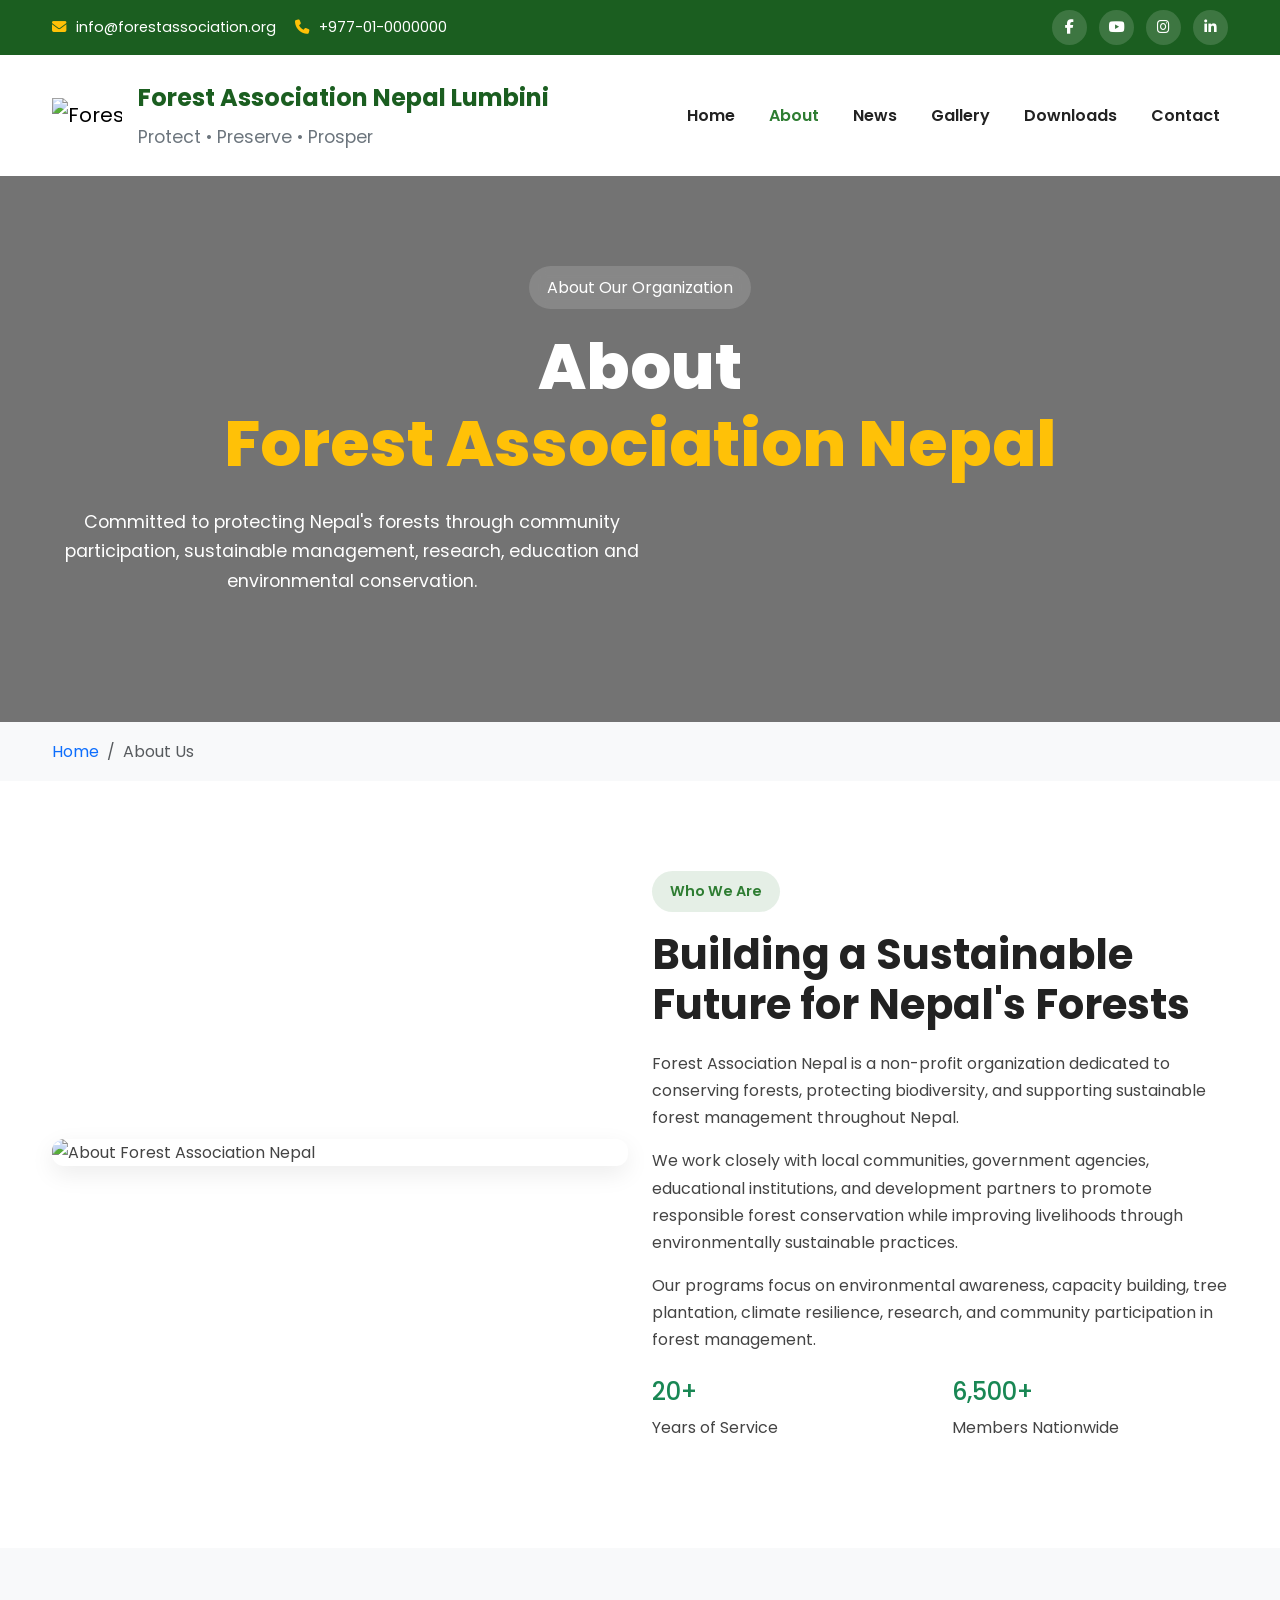
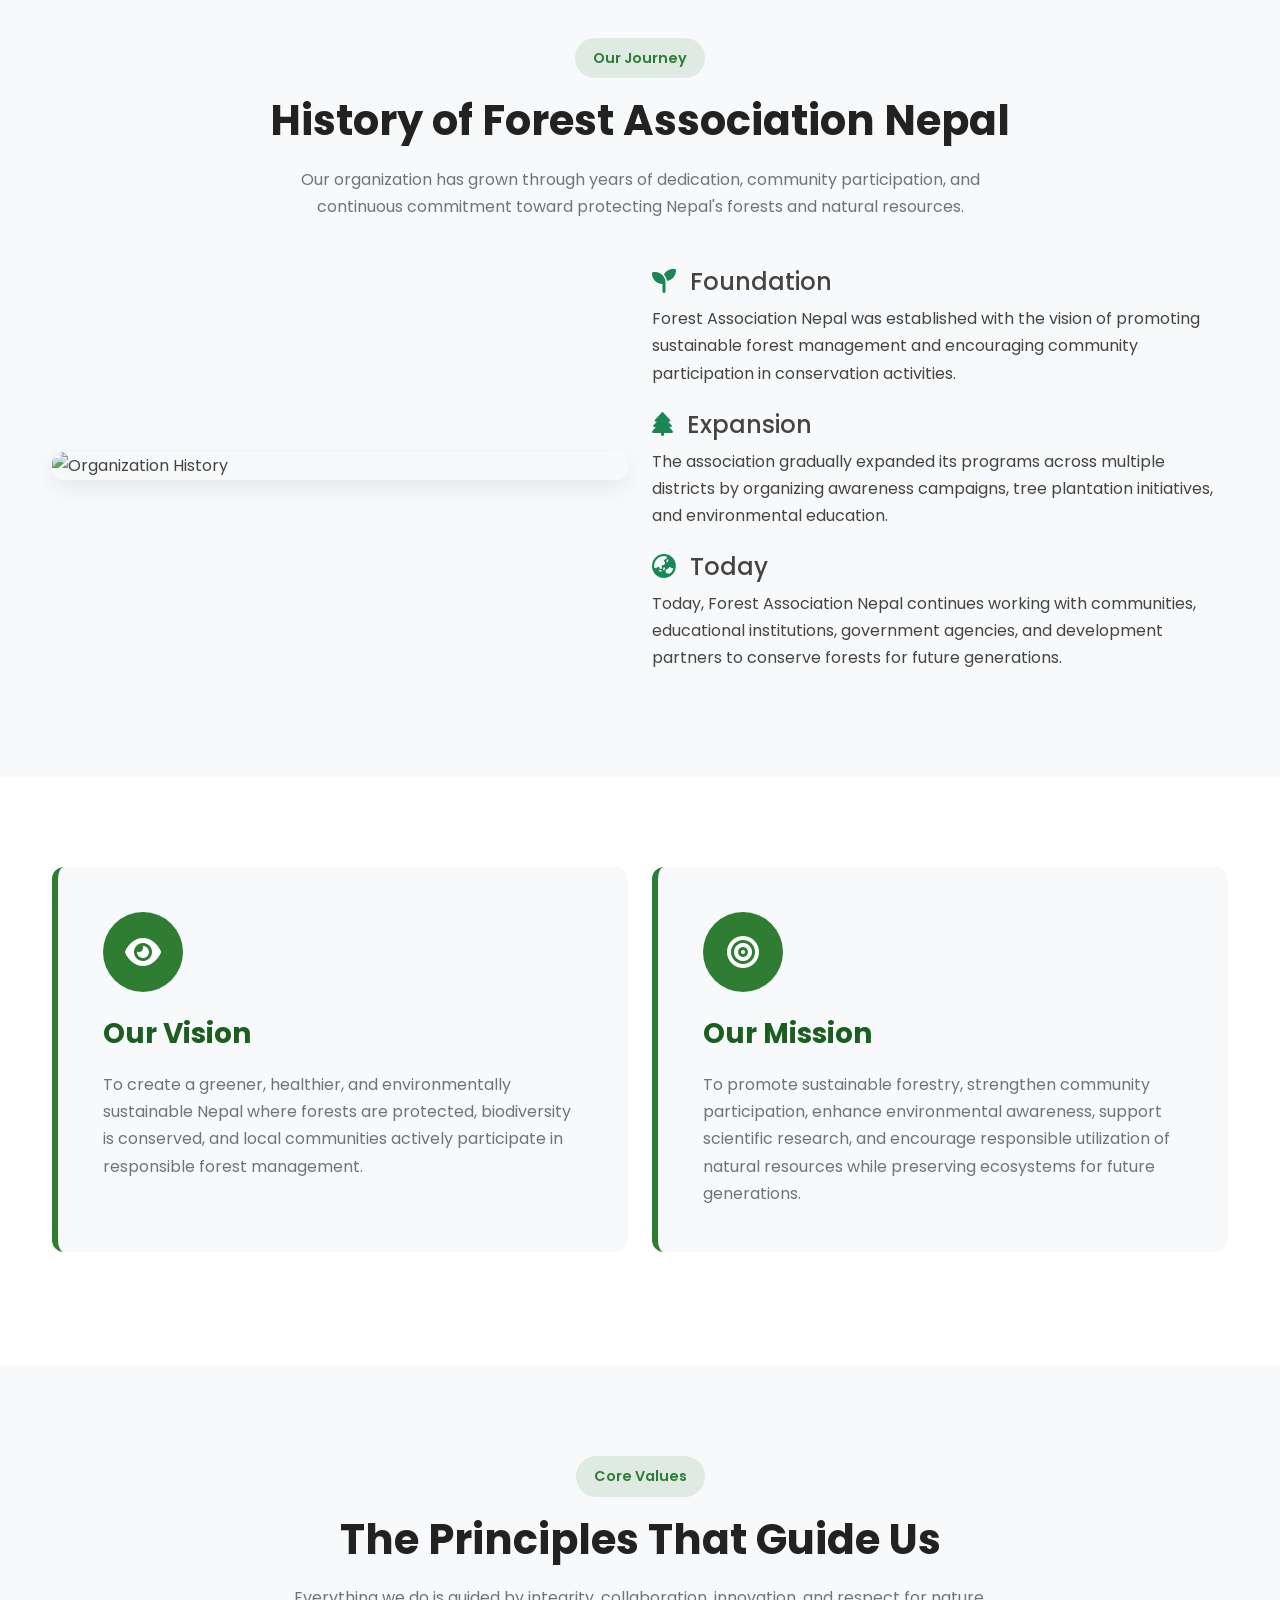
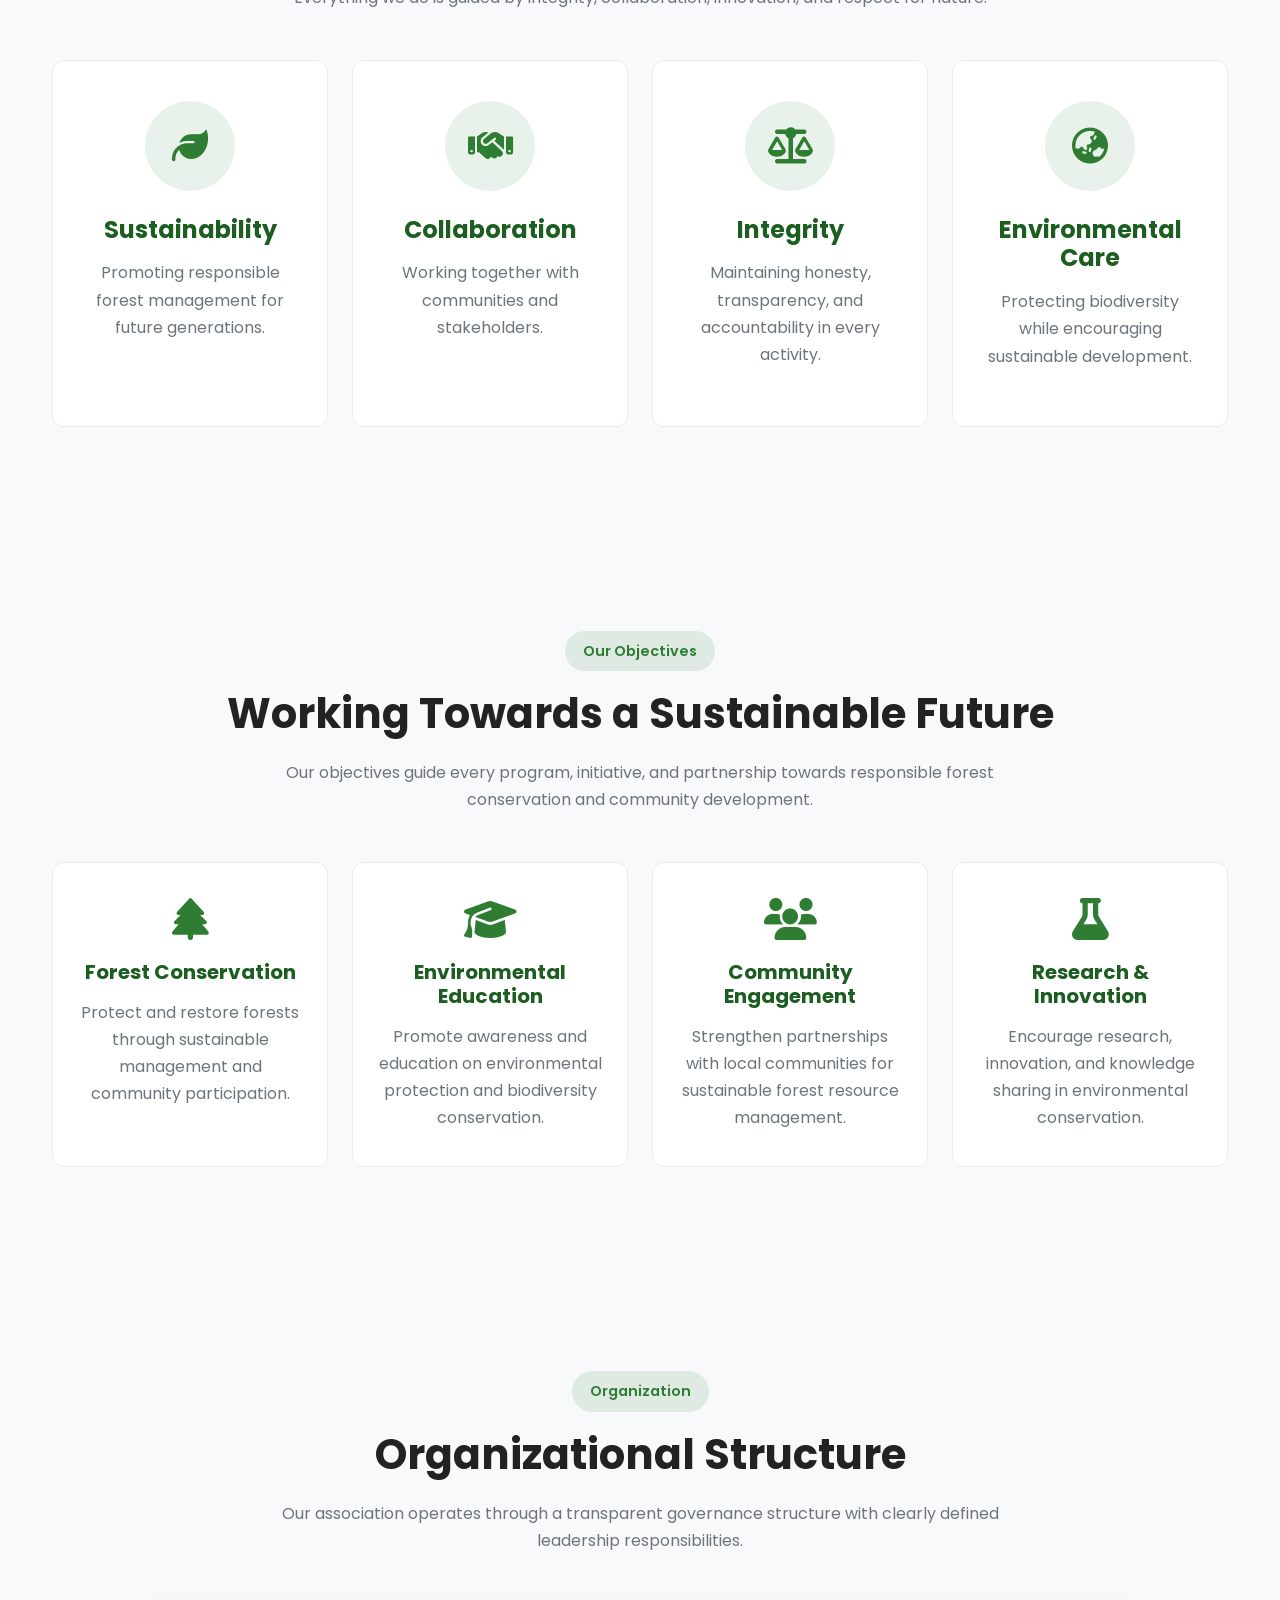
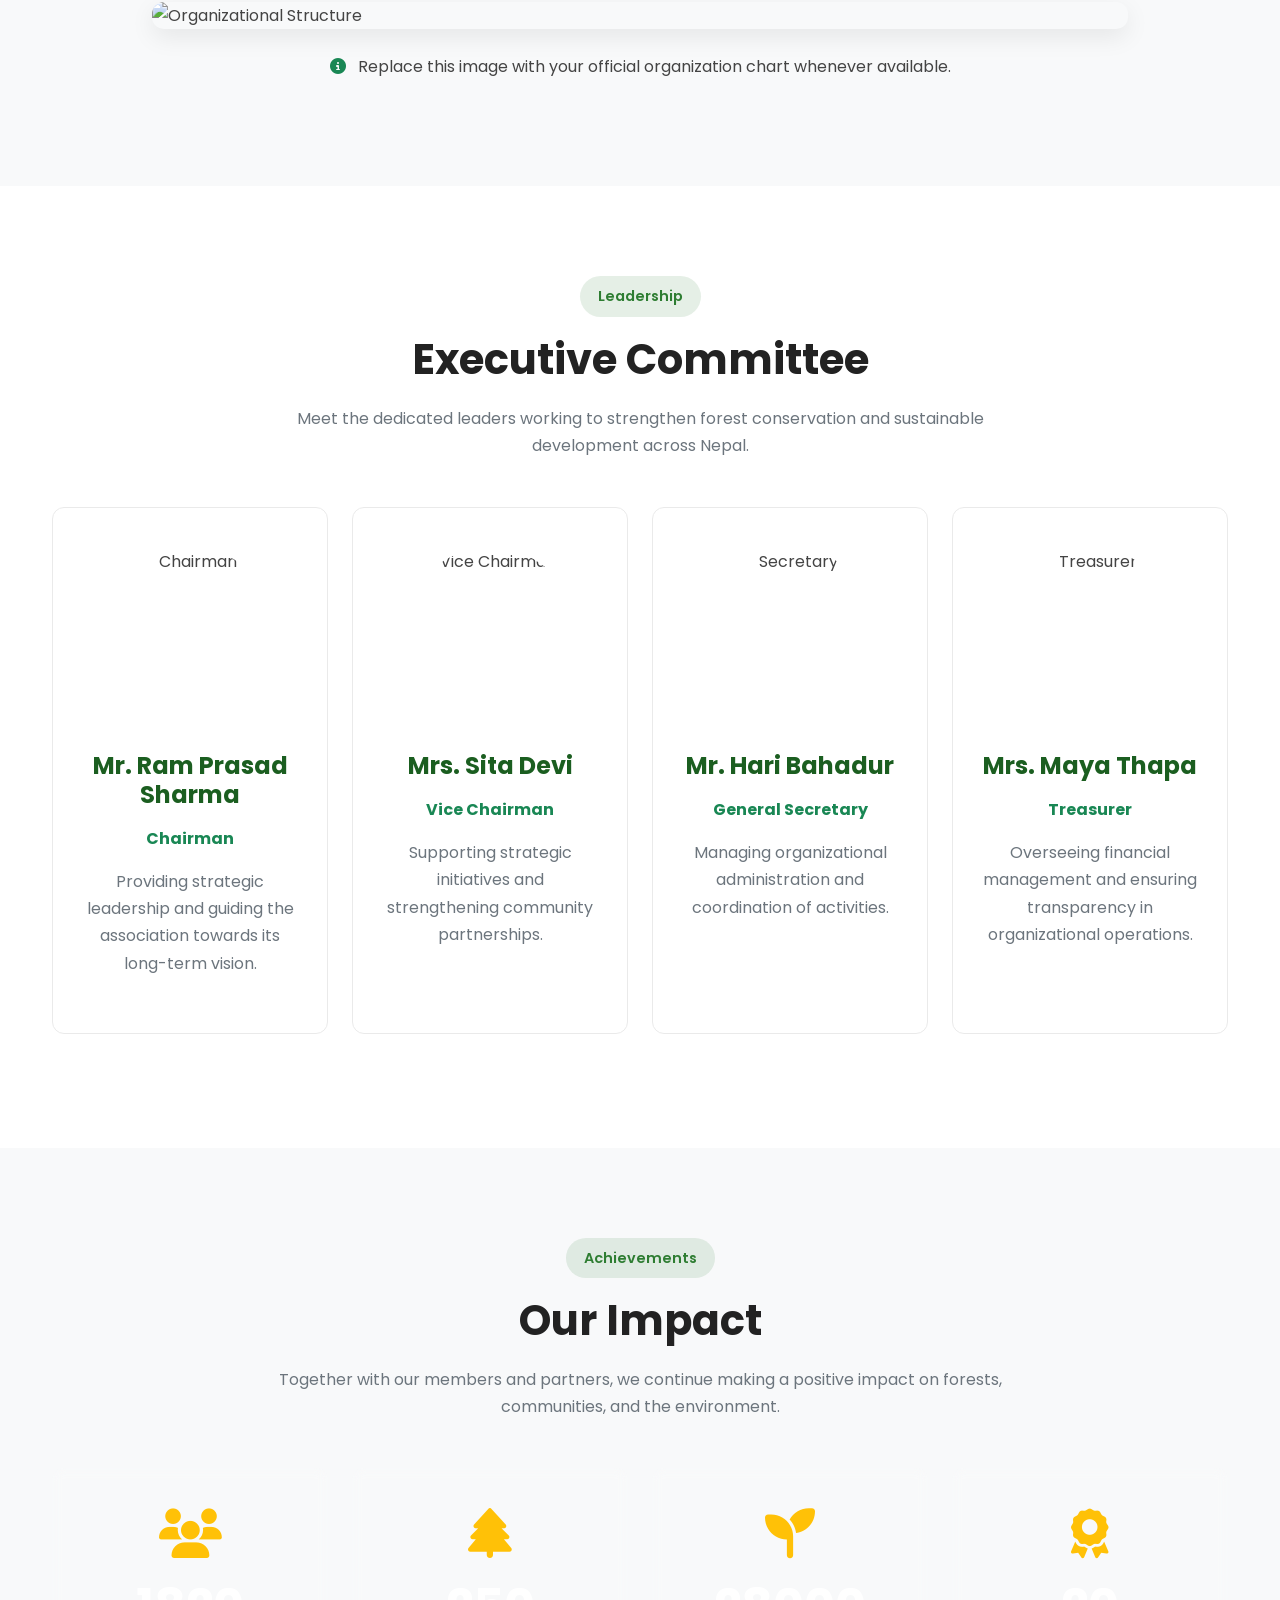
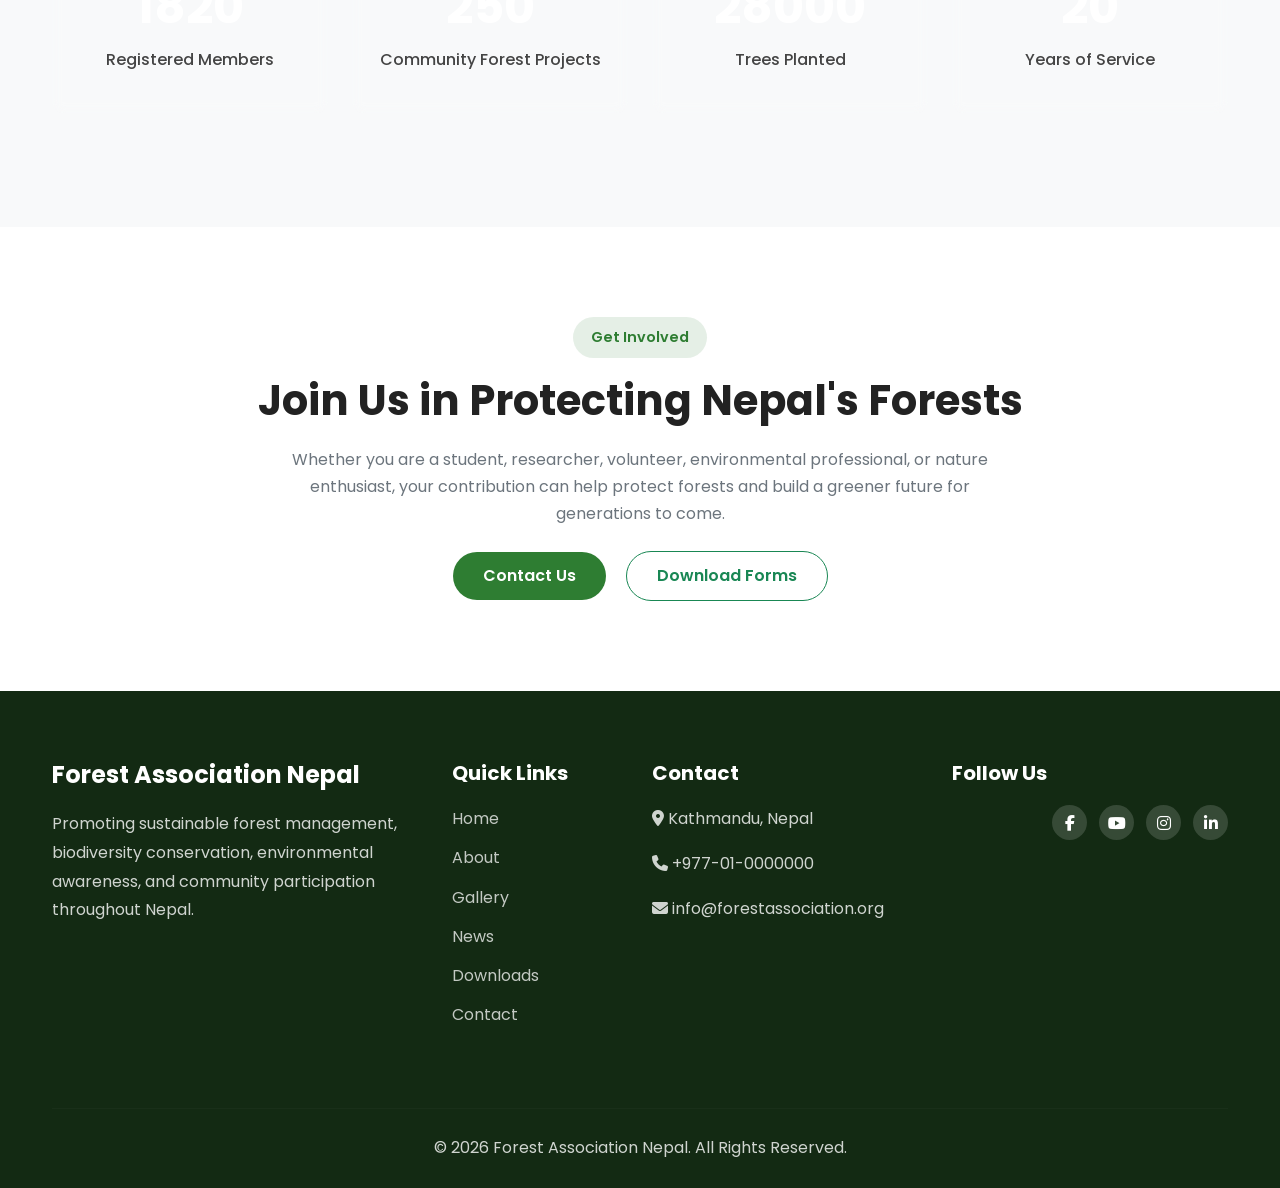
==== about.html @ dbc36b28 "Add files via upload" ====
<!DOCTYPE html>
<html lang="en">

<head>

    <!-- ==========================================================
        BASIC SETTINGS
    =========================================================== -->

    <meta charset="UTF-8">

    <meta name="viewport"
          content="width=device-width, initial-scale=1.0">

    <meta name="description"
          content="Learn more about Forest Association Nepal Lumbini, our history, mission, vision and dedicated team working for sustainable forest conservation.">

    <meta name="keywords"
          content="Forest Association Nepal, Forest Conservation, Community Forestry, Environment Nepal">

    <meta name="author"
          content="Forest Association Nepal Lumbini">

    <title>About Us | Forest Association Nepal Lumbini</title>

    <!-- ==========================================================
        FAVICON
    =========================================================== -->

    <link rel="icon"
          href="Image/logo/favicon.png">

    <!-- ==========================================================
        BOOTSTRAP
    =========================================================== -->

    <link href="https://cdn.jsdelivr.net/npm/bootstrap@5.3.7/dist/css/bootstrap.min.css"
          rel="stylesheet">

    <!-- ==========================================================
        FONT AWESOME
    =========================================================== -->

    <link rel="stylesheet"
          href="https://cdnjs.cloudflare.com/ajax/libs/font-awesome/6.7.2/css/all.min.css">

    <!-- ==========================================================
        CUSTOM CSS
    =========================================================== -->

    <link rel="stylesheet"
          href="css/style.css">

    <link rel="stylesheet"
          href="css/responsive.css">

</head>

<body>

<!-- ==========================================================
                    TOP HEADER
=========================================================== -->

<div class="top-bar">

    <div class="container">

        <div class="row align-items-center">

            <div class="col-lg-8 top-left">

                <span>

                    <i class="fas fa-envelope"></i>

                    info@forestassociation.org

                </span>

                <span>

                    <i class="fas fa-phone"></i>

                    +977-01-0000000

                </span>

            </div>

            <div class="col-lg-4">

                <div class="social-icons">

                    <a href="#"><i class="fab fa-facebook-f"></i></a>

                    <a href="#"><i class="fab fa-youtube"></i></a>

                    <a href="#"><i class="fab fa-instagram"></i></a>

                    <a href="#"><i class="fab fa-linkedin-in"></i></a>

                </div>

            </div>

        </div>

    </div>

</div>

<!-- ==========================================================
                    NAVIGATION
=========================================================== -->

<nav class="navbar navbar-expand-lg sticky-top bg-white">

<div class="container">

<a class="navbar-brand"
href="index.html">

<img src="image/logo/logo.jpg"
class="logo"
alt="Forest Association Nepal Lumbini">

<div class="ms-3">

<div class="website-title">

Forest Association Nepal Lumbini

</div>

<small>

Protect • Preserve • Prosper

</small>

</div>

</a>

<button class="navbar-toggler"
type="button"
data-bs-toggle="collapse"
data-bs-target="#mainMenu">

<span class="navbar-toggler-icon"></span>

</button>

<div class="collapse navbar-collapse"
id="mainMenu">

<ul class="navbar-nav ms-auto">

<li class="nav-item">

<a class="nav-link"
href="index.html">

Home

</a>

</li>

<li class="nav-item">

<a class="nav-link active"
href="about.html">

About

</a>

</li>

<li class="nav-item">

<a class="nav-link"
href="news.html">

News

</a>

</li>

<li class="nav-item">

<a class="nav-link"
href="gallery.html">

Gallery

</a>

</li>

<li class="nav-item">

<a class="nav-link"
href="downloads.html">

Downloads

</a>

</li>

<li class="nav-item">

<a class="nav-link"
href="contact.html">

Contact

</a>

</li>

</ul>

</div>

</div>

</nav>

<!-- ==========================================================
                    PAGE BANNER
=========================================================== -->

<section class="hero"
style="min-height:45vh;">

<div class="container">

<div class="row">

<div class="col-lg-12 text-center">

<span class="hero-tag">

About Our Organization

</span>

<h1>

About

<span>

Forest Association Nepal

</span>

</h1>

<p>

Committed to protecting Nepal's forests through
community participation, sustainable management,
research, education and environmental conservation.

</p>

</div>

</div>

</div>

</section>

<!-- ==========================================================
                    BREADCRUMB
=========================================================== -->

<section class="py-3 bg-light">

<div class="container">

<nav>

<ol class="breadcrumb mb-0">

<li class="breadcrumb-item">

<a href="index.html">

Home

</a>

</li>

<li class="breadcrumb-item active">

About Us

</li>

</ol>

</nav>

</div>

</section>

<!-- ==========================================================
                    ABOUT ORGANIZATION
=========================================================== -->

<section class="about-organization py-5">

<div class="container">

<div class="row align-items-center">

<div class="col-lg-6 mb-4">

<img src="images/about/about-main.jpg"
class="img-fluid rounded shadow"
alt="About Forest Association Nepal">

</div>

<div class="col-lg-6">

<span class="section-tag">

Who We Are

</span>

<h2 class="section-title">

Building a Sustainable Future for Nepal's Forests

</h2>

<p>

Forest Association Nepal is a non-profit organization
dedicated to conserving forests, protecting biodiversity,
and supporting sustainable forest management throughout Nepal.

</p>

<p>

We work closely with local communities, government agencies,
educational institutions, and development partners to promote
responsible forest conservation while improving livelihoods
through environmentally sustainable practices.

</p>

<p>

Our programs focus on environmental awareness, capacity
building, tree plantation, climate resilience, research,
and community participation in forest management.

</p>

<div class="row mt-4">

<div class="col-6">

<h4 class="text-success">

20+

</h4>

<p>

Years of Service

</p>

</div>

<div class="col-6">

<h4 class="text-success">

6,500+

</h4>

<p>

Members Nationwide

</p>

</div>

</div>

</div>

</div>

</div>

</section>

<!-- ==========================================================
CONTINUE IN PART 2

NEXT

✓ Organization History

✓ Vision

✓ Mission

✓ Core Values

=========================================================== -->
<!-- ==========================================================
                    ORGANIZATION HISTORY
=========================================================== -->

<section class="history-section py-5 bg-light">

<div class="container">

<div class="text-center mb-5">

<span class="section-tag">

Our Journey

</span>

<h2 class="section-title">

History of Forest Association Nepal

</h2>

<p class="section-description">

Our organization has grown through years of dedication,
community participation, and continuous commitment toward
protecting Nepal's forests and natural resources.

</p>

</div>

<div class="row align-items-center">

<div class="col-lg-6 mb-4">

<img src="images/about/history.jpg"
class="img-fluid rounded shadow"
alt="Organization History">

</div>

<div class="col-lg-6">

<div class="timeline-item mb-4">

<h4>

<i class="fas fa-seedling text-success me-2"></i>

Foundation

</h4>

<p>

Forest Association Nepal was established with the vision
of promoting sustainable forest management and encouraging
community participation in conservation activities.

</p>

</div>

<div class="timeline-item mb-4">

<h4>

<i class="fas fa-tree text-success me-2"></i>

Expansion

</h4>

<p>

The association gradually expanded its programs across
multiple districts by organizing awareness campaigns,
tree plantation initiatives, and environmental education.

</p>

</div>

<div class="timeline-item">

<h4>

<i class="fas fa-globe-asia text-success me-2"></i>

Today

</h4>

<p>

Today, Forest Association Nepal continues working with
communities, educational institutions, government agencies,
and development partners to conserve forests for future
generations.

</p>

</div>

</div>

</div>

</div>

</section>

<!-- ==========================================================
                    VISION & MISSION
=========================================================== -->

<section class="vision-mission py-5">

<div class="container">

<div class="row">

<div class="col-lg-6 mb-4">

<div class="vision-box h-100">

<div class="icon">

<i class="fas fa-eye"></i>

</div>

<h3>

Our Vision

</h3>

<p>

To create a greener, healthier, and environmentally
sustainable Nepal where forests are protected,
biodiversity is conserved, and local communities
actively participate in responsible forest management.

</p>

</div>

</div>

<div class="col-lg-6 mb-4">

<div class="vision-box h-100">

<div class="icon">

<i class="fas fa-bullseye"></i>

</div>

<h3>

Our Mission

</h3>

<p>

To promote sustainable forestry, strengthen community
participation, enhance environmental awareness, support
scientific research, and encourage responsible utilization
of natural resources while preserving ecosystems for future
generations.

</p>

</div>

</div>

</div>

</div>

</section>

<!-- ==========================================================
                    CORE VALUES
=========================================================== -->

<section class="about-preview py-5">

<div class="container">

<div class="text-center mb-5">

<span class="section-tag">

Core Values

</span>

<h2 class="section-title">

The Principles That Guide Us

</h2>

<p class="section-description">

Everything we do is guided by integrity, collaboration,
innovation, and respect for nature.

</p>

</div>

<div class="row">

<div class="col-lg-3 col-md-6 mb-4">

<div class="about-card">

<div class="card-icon">

<i class="fas fa-leaf"></i>

</div>

<h4>

Sustainability

</h4>

<p>

Promoting responsible forest management for future
generations.

</p>

</div>

</div>

<div class="col-lg-3 col-md-6 mb-4">

<div class="about-card">

<div class="card-icon">

<i class="fas fa-handshake"></i>

</div>

<h4>

Collaboration

</h4>

<p>

Working together with communities and stakeholders.

</p>

</div>

</div>

<div class="col-lg-3 col-md-6 mb-4">

<div class="about-card">

<div class="card-icon">

<i class="fas fa-scale-balanced"></i>

</div>

<h4>

Integrity

</h4>

<p>

Maintaining honesty, transparency, and accountability
in every activity.

</p>

</div>

</div>

<div class="col-lg-3 col-md-6 mb-4">

<div class="about-card">

<div class="card-icon">

<i class="fas fa-earth-asia"></i>

</div>

<h4>

Environmental Care

</h4>

<p>

Protecting biodiversity while encouraging sustainable
development.

</p>

</div>

</div>

</div>

</div>

</section>

<!-- ==========================================================
CONTINUE IN PART 3

NEXT

✓ Objectives

✓ Organizational Structure

✓ Executive Committee

✓ Leadership Team

=========================================================== -->
<!-- ==========================================================
                    ORGANIZATIONAL OBJECTIVES
=========================================================== -->

<section class="objectives py-5">

<div class="container">

<div class="text-center mb-5">

<span class="section-tag">

Our Objectives

</span>

<h2 class="section-title">

Working Towards a Sustainable Future

</h2>

<p class="section-description">

Our objectives guide every program, initiative, and partnership
towards responsible forest conservation and community development.

</p>

</div>

<div class="row">

<div class="col-lg-3 col-md-6 mb-4">

<div class="objective-card">

<i class="fas fa-tree"></i>

<h5>

Forest Conservation

</h5>

<p>

Protect and restore forests through sustainable management
and community participation.

</p>

</div>

</div>

<div class="col-lg-3 col-md-6 mb-4">

<div class="objective-card">

<i class="fas fa-graduation-cap"></i>

<h5>

Environmental Education

</h5>

<p>

Promote awareness and education on environmental protection
and biodiversity conservation.

</p>

</div>

</div>

<div class="col-lg-3 col-md-6 mb-4">

<div class="objective-card">

<i class="fas fa-users"></i>

<h5>

Community Engagement

</h5>

<p>

Strengthen partnerships with local communities for sustainable
forest resource management.

</p>

</div>

</div>

<div class="col-lg-3 col-md-6 mb-4">

<div class="objective-card">

<i class="fas fa-flask"></i>

<h5>

Research & Innovation

</h5>

<p>

Encourage research, innovation, and knowledge sharing in
environmental conservation.

</p>

</div>

</div>

</div>

</div>

</section>

<!-- ==========================================================
                    ORGANIZATIONAL STRUCTURE
=========================================================== -->

<section class="py-5 bg-light">

<div class="container">

<div class="text-center mb-5">

<span class="section-tag">

Organization

</span>

<h2 class="section-title">

Organizational Structure

</h2>

<p class="section-description">

Our association operates through a transparent governance
structure with clearly defined leadership responsibilities.

</p>

</div>

<div class="row justify-content-center">

<div class="col-lg-10">

<img src="images/about/organization.jpg"
class="img-fluid rounded shadow"
alt="Organizational Structure">

</div>

</div>

<div class="text-center mt-4">

<p>

<i class="fas fa-circle-info text-success me-2"></i>

Replace this image with your official organization chart
whenever available.

</p>

</div>

</div>

</section>

<!-- ==========================================================
                    EXECUTIVE COMMITTEE
=========================================================== -->

<section class="py-5">

<div class="container">

<div class="text-center mb-5">

<span class="section-tag">

Leadership

</span>

<h2 class="section-title">

Executive Committee

</h2>

<p class="section-description">

Meet the dedicated leaders working to strengthen forest
conservation and sustainable development across Nepal.

</p>

</div>

<div class="row">

<!-- Chairman -->

<div class="col-lg-3 col-md-6 mb-4">

<div class="about-card">

<img src="images/team/chairman.jpg"
class="img-fluid rounded-circle mx-auto mb-4"
style="width:180px;height:180px;object-fit:cover;"
alt="Chairman">

<h4>

Mr. Ram Prasad Sharma

</h4>

<p class="text-success fw-bold">

Chairman

</p>

<p>

Providing strategic leadership and guiding the association
towards its long-term vision.

</p>

</div>

</div>

<!-- Vice Chairman -->

<div class="col-lg-3 col-md-6 mb-4">

<div class="about-card">

<img src="images/team/vice-chairman.jpg"
class="img-fluid rounded-circle mx-auto mb-4"
style="width:180px;height:180px;object-fit:cover;"
alt="Vice Chairman">

<h4>

Mrs. Sita Devi

</h4>

<p class="text-success fw-bold">

Vice Chairman

</p>

<p>

Supporting strategic initiatives and strengthening
community partnerships.

</p>

</div>

</div>

<!-- Secretary -->

<div class="col-lg-3 col-md-6 mb-4">

<div class="about-card">

<img src="images/team/secretary.jpg"
class="img-fluid rounded-circle mx-auto mb-4"
style="width:180px;height:180px;object-fit:cover;"
alt="Secretary">

<h4>

Mr. Hari Bahadur

</h4>

<p class="text-success fw-bold">

General Secretary

</p>

<p>

Managing organizational administration and coordination
of activities.

</p>

</div>

</div>

<!-- Treasurer -->

<div class="col-lg-3 col-md-6 mb-4">

<div class="about-card">

<img src="images/team/treasurer.jpg"
class="img-fluid rounded-circle mx-auto mb-4"
style="width:180px;height:180px;object-fit:cover;"
alt="Treasurer">

<h4>

Mrs. Maya Thapa

</h4>

<p class="text-success fw-bold">

Treasurer

</p>

<p>

Overseeing financial management and ensuring transparency
in organizational operations.

</p>

</div>

</div>

</div>

</div>

</section>

<!-- ==========================================================
CONTINUE IN PART 4

NEXT

✓ Achievements

✓ Membership Statistics

✓ Call To Action

✓ Footer

✓ JavaScript Includes

✓ Close BODY & HTML

=========================================================== -->
<!-- ==========================================================
                    OUR ACHIEVEMENTS
=========================================================== -->

<section class="py-5 bg-light">

    <div class="container">

        <div class="text-center mb-5">

            <span class="section-tag">

                Achievements

            </span>

            <h2 class="section-title">

                Our Impact

            </h2>

            <p class="section-description">

                Together with our members and partners, we continue
                making a positive impact on forests, communities,
                and the environment.

            </p>

        </div>

        <div class="row text-center">

            <div class="col-lg-3 col-md-6 mb-4">

                <div class="counter-box">

                    <i class="fas fa-users"></i>

                    <h2 class="counter">6500</h2>

                    <p>Registered Members</p>

                </div>

            </div>

            <div class="col-lg-3 col-md-6 mb-4">

                <div class="counter-box">

                    <i class="fas fa-tree"></i>

                    <h2 class="counter">250</h2>

                    <p>Community Forest Projects</p>

                </div>

            </div>

            <div class="col-lg-3 col-md-6 mb-4">

                <div class="counter-box">

                    <i class="fas fa-seedling"></i>

                    <h2 class="counter">100000</h2>

                    <p>Trees Planted</p>

                </div>

            </div>

            <div class="col-lg-3 col-md-6 mb-4">

                <div class="counter-box">

                    <i class="fas fa-award"></i>

                    <h2 class="counter">20</h2>

                    <p>Years of Service</p>

                </div>

            </div>

        </div>

    </div>

</section>


<!-- ==========================================================
                    CALL TO ACTION
=========================================================== -->

<section class="py-5 text-center">

    <div class="container">

        <span class="section-tag">

            Get Involved

        </span>

        <h2 class="section-title">

            Join Us in Protecting Nepal's Forests

        </h2>

        <p class="section-description mx-auto" style="max-width:750px;">

            Whether you are a student, researcher, volunteer,
            environmental professional, or nature enthusiast,
            your contribution can help protect forests and build
            a greener future for generations to come.

        </p>

        <div class="mt-4">

            <a href="contact.html" class="btn btn-success me-3">

                Contact Us

            </a>

            <a href="downloads.html" class="btn btn-outline-success">

                Download Forms

            </a>

        </div>

    </div>

</section>


<!-- ==========================================================
                    FOOTER
=========================================================== -->

<footer class="footer">

    <div class="container">

        <div class="row">

            <div class="col-lg-4 mb-4">

                <h4>

                    Forest Association Nepal

                </h4>

                <p>

                    Promoting sustainable forest management,
                    biodiversity conservation, environmental
                    awareness, and community participation
                    throughout Nepal.

                </p>

            </div>

            <div class="col-lg-2 mb-4">

                <h5>

                    Quick Links

                </h5>

                <ul class="list-unstyled">

                    <li><a href="index.html">Home</a></li>

                    <li><a href="about.html">About</a></li>

                    <li><a href="gallery.html">Gallery</a></li>

                    <li><a href="news.html">News</a></li>

                    <li><a href="downloads.html">Downloads</a></li>

                    <li><a href="contact.html">Contact</a></li>

                </ul>

            </div>

            <div class="col-lg-3 mb-4">

                <h5>

                    Contact

                </h5>

                <p>

                    <i class="fas fa-location-dot"></i>
                    Kathmandu, Nepal

                </p>

                <p>

                    <i class="fas fa-phone"></i>
                    +977-01-0000000

                </p>

                <p>

                    <i class="fas fa-envelope"></i>
                    info@forestassociation.org

                </p>

            </div>

            <div class="col-lg-3 mb-4">

                <h5>

                    Follow Us

                </h5>

                <div class="social-icons">

                    <a href="#"><i class="fab fa-facebook-f"></i></a>

                    <a href="#"><i class="fab fa-youtube"></i></a>

                    <a href="#"><i class="fab fa-instagram"></i></a>

                    <a href="#"><i class="fab fa-linkedin-in"></i></a>

                </div>

            </div>

        </div>

        <hr>

        <div class="text-center">

            <p class="mb-0">

                © <span id="currentYear"></span>
                Forest Association Nepal.
                All Rights Reserved.

            </p>

        </div>

    </div>

</footer>


<!-- ==========================================================
                    BACK TO TOP BUTTON
=========================================================== -->

<button id="topBtn"
        onclick="topFunction()">

    <i class="fas fa-arrow-up"></i>

</button>


<!-- ==========================================================
                    JAVASCRIPT
=========================================================== -->

<script src="https://cdn.jsdelivr.net/npm/bootstrap@5.3.7/dist/js/bootstrap.bundle.min.js"></script>

<script src="js/script.js"></script>

</body>

</html>
---- css/style.css ----
/* ==========================================================
   Forest Association Nepal
   Professional Website Template
   Version : 1.0
   Author  : Keshav Thakur (Practice Project)
   Description : Main Stylesheet
========================================================== */

/* ==========================================================
   GOOGLE FONT
========================================================== */

@import url('https://fonts.googleapis.com/css2?family=Poppins:wght@300;400;500;600;700;800&display=swap');


/* ==========================================================
   CSS VARIABLES
========================================================== */

:root{

    --primary:#2E7D32;
    --primary-dark:#1B5E20;
    --primary-light:#81C784;

    --secondary:#4CAF50;

    --accent:#FFC107;

    --white:#ffffff;

    --light:#F8F9FA;

    --gray:#6c757d;

    --dark:#222222;

    --text:#444444;

    --border:#EAEAEA;

    --transition:0.35s ease;

    --shadow:0 8px 25px rgba(0,0,0,.08);

    --shadow-hover:0 15px 40px rgba(0,0,0,.15);

    --radius:12px;

}



/* ==========================================================
   RESET
========================================================== */

*{
    margin:0;
    padding:0;
    box-sizing:border-box;
}

html{

    scroll-behavior:smooth;

}

body{

    font-family:'Poppins',sans-serif;

    color:var(--text);

    background:var(--white);

    overflow-x:hidden;

    line-height:1.7;

}


/* ==========================================================
   GLOBAL STYLES
========================================================== */

section{

    padding:90px 0;

}

img{

    max-width:100%;

    display:block;

}

a{

    text-decoration:none;

    transition:var(--transition);

}

ul{

    list-style:none;

}

.container{

    max-width:1200px;

}

.section-tag{

    display:inline-block;

    background:rgba(46,125,50,.12);

    color:var(--primary);

    padding:8px 18px;

    border-radius:40px;

    font-size:.9rem;

    font-weight:600;

    margin-bottom:18px;

}

.section-title{

    font-size:2.6rem;

    font-weight:700;

    color:var(--dark);

    margin-bottom:20px;

}

.section-description{

    max-width:750px;

    margin:auto;

    color:var(--gray);

}


/* ==========================================================
   BUTTONS
========================================================== */

.btn{

    border-radius:50px;

    padding:12px 30px;

    font-weight:600;

    transition:var(--transition);

}

.btn-success{

    background:var(--primary);

    border:none;

}

.btn-success:hover{

    background:var(--primary-dark);

    transform:translateY(-3px);

    box-shadow:var(--shadow);

}

.btn-outline-light{

    border:2px solid white;

}

.btn-outline-light:hover{

    color:var(--dark);

    background:white;

}

.btn-warning{

    border:none;

    color:white;

    background:var(--accent);

}

.btn-warning:hover{

    transform:translateY(-3px);

}


/* ==========================================================
   TOP HEADER
========================================================== */

.top-bar{

    background:var(--primary-dark);

    color:white;

    font-size:.9rem;

    padding:10px 0;

}

.top-left span{

    margin-right:15px;

}

.top-left i{

    margin-right:6px;

    color:var(--accent);

}

.social-icons{

    display:flex;

    justify-content:flex-end;

    gap:12px;

}

.social-icons a{

    width:35px;

    height:35px;

    border-radius:50%;

    display:flex;

    align-items:center;

    justify-content:center;

    background:rgba(255,255,255,.15);

    color:white;

}

.social-icons a:hover{

    background:var(--accent);

    transform:translateY(-3px);

}


/* ==========================================================
   NAVIGATION
========================================================== */

.navbar{

    padding:18px 0;

    transition:var(--transition);

}

.navbar-brand{

    display:flex;

    align-items:center;

}

.logo{

    width:70px;

    height:auto;

}

.website-title{

    color:var(--primary-dark);

    font-weight:700;

    font-size:1.5rem;

}

.navbar-brand small{

    color:var(--gray);

}

.navbar-nav .nav-link{

    color:var(--dark);

    font-weight:600;

    margin-left:18px;

    position:relative;

}

.navbar-nav .nav-link:hover{

    color:var(--primary);

}

.navbar-nav .nav-link.active{

    color:var(--primary);

}

.navbar-nav .nav-link::after{

    content:"";

    position:absolute;

    width:0;

    height:2px;

    background:var(--primary);

    left:0;

    bottom:-5px;

    transition:var(--transition);

}

.navbar-nav .nav-link:hover::after{

    width:100%;

}


/* ==========================================================
   HERO SECTION
========================================================== */

.hero{

    position:relative;

    background:linear-gradient(
        rgba(0,0,0,.55),
        rgba(0,0,0,.55)
    ),
    url("../images/hero/hero-bg.jpg");

    background-size:cover;

    background-position:center;

    min-height:90vh;

    display:flex;

    align-items:center;

    color:white;

}

.hero-tag{

    display:inline-block;

    padding:8px 18px;

    background:rgba(255,255,255,.15);

    border-radius:30px;

    margin-bottom:20px;

    backdrop-filter:blur(8px);

}

.hero h1{

    font-size:4rem;

    font-weight:800;

    line-height:1.2;

    margin-bottom:25px;

}

.hero h1 span{

    display:block;

    color:var(--accent);

}

.hero p{

    font-size:1.1rem;

    max-width:600px;

    margin-bottom:35px;

}

.hero-buttons{

    display:flex;

    gap:18px;

    flex-wrap:wrap;

}

.hero-image{

    max-width:100%;

    animation:floatImage 5s ease-in-out infinite;

}


/* ==========================================================
   FLOAT ANIMATION
========================================================== */

@keyframes floatImage{

    0%{

        transform:translateY(0px);

    }

    50%{

        transform:translateY(-15px);

    }

    100%{

        transform:translateY(0px);

    }

}

/* ==========================================================
   CONTINUE IN PART 2

   NEXT:
   - Welcome Section
   - About Cards
   - Vision & Mission
   - Objectives
========================================================== */
/* ==========================================================
   WELCOME SECTION
========================================================== */

.welcome-section{

    background:var(--white);

}

.welcome-section img{

    border-radius:var(--radius);

    box-shadow:var(--shadow);

    transition:var(--transition);

}

.welcome-section img:hover{

    transform:scale(1.03);

    box-shadow:var(--shadow-hover);

}

.welcome-section p{

    color:var(--text);

    margin-bottom:20px;

    text-align:justify;

    line-height:1.8;

}



/* ==========================================================
   ABOUT PREVIEW
========================================================== */

.about-preview{

    background:var(--light);

}

.about-card{

    background:var(--white);

    padding:40px 30px;

    border-radius:var(--radius);

    text-align:center;

    transition:var(--transition);

    height:100%;

    border:1px solid var(--border);

}

.about-card:hover{

    transform:translateY(-10px);

    box-shadow:var(--shadow-hover);

}

.card-icon{

    width:90px;

    height:90px;

    margin:auto;

    margin-bottom:25px;

    background:rgba(46,125,50,.10);

    border-radius:50%;

    display:flex;

    align-items:center;

    justify-content:center;

    transition:var(--transition);

}

.about-card:hover .card-icon{

    background:var(--primary);

}

.card-icon i{

    font-size:36px;

    color:var(--primary);

    transition:var(--transition);

}

.about-card:hover .card-icon i{

    color:var(--white);

}

.about-card h4{

    color:var(--primary-dark);

    margin-bottom:15px;

    font-weight:700;

}

.about-card p{

    color:var(--gray);

}



/* ==========================================================
   VISION & MISSION
========================================================== */

.vision-mission{

    background:var(--white);

}

.vision-box{

    background:var(--light);

    padding:45px;

    border-radius:var(--radius);

    transition:var(--transition);

    height:100%;

    border-left:6px solid var(--primary);

}

.vision-box:hover{

    transform:translateY(-8px);

    box-shadow:var(--shadow-hover);

}

.vision-box .icon{

    width:80px;

    height:80px;

    background:var(--primary);

    border-radius:50%;

    display:flex;

    justify-content:center;

    align-items:center;

    margin-bottom:25px;

}

.vision-box .icon i{

    font-size:32px;

    color:var(--white);

}

.vision-box h3{

    margin-bottom:20px;

    color:var(--primary-dark);

    font-weight:700;

}

.vision-box p{

    color:var(--gray);

    margin-bottom:0;

}



/* ==========================================================
   OBJECTIVES
========================================================== */

.objectives{

    background:var(--light);

}

.objective-card{

    background:var(--white);

    text-align:center;

    padding:35px 25px;

    border-radius:var(--radius);

    transition:var(--transition);

    height:100%;

    border:1px solid var(--border);

}

.objective-card:hover{

    transform:translateY(-10px);

    box-shadow:var(--shadow-hover);

}

.objective-card i{

    font-size:42px;

    color:var(--primary);

    margin-bottom:20px;

    transition:var(--transition);

}

.objective-card:hover i{

    transform:scale(1.15);

    color:var(--accent);

}

.objective-card h5{

    color:var(--primary-dark);

    font-weight:700;

    margin-bottom:15px;

}

.objective-card p{

    color:var(--gray);

    margin-bottom:0;

}



/* ==========================================================
   COMMON CARD EFFECT
========================================================== */

.about-card,
.objective-card,
.vision-box{

    overflow:hidden;

    position:relative;

}

.about-card::before,
.objective-card::before{

    content:"";

    position:absolute;

    top:0;

    left:-100%;

    width:100%;

    height:4px;

    background:var(--accent);

    transition:.6s;

}

.about-card:hover::before,
.objective-card:hover::before{

    left:0;

}



/* ==========================================================
   IMAGE UTILITIES
========================================================== */

.rounded{

    border-radius:var(--radius) !important;

}

.shadow{

    box-shadow:var(--shadow) !important;

}



/* ==========================================================
   SECTION SPACING HELPERS
========================================================== */

.py-5{

    padding-top:90px !important;

    padding-bottom:90px !important;

}



/* ==========================================================
   CONTINUE IN PART 3

   NEXT:
   ✔ Chairman Section
   ✔ Statistics Counter
   ✔ News Cards
   ✔ CTA Section
========================================================== */
/* ==========================================================
   CHAIRMAN SECTION
========================================================== */

.chairman-section{

    background:var(--white);

}

.chairman-image{

    width:100%;

    max-width:320px;

    margin:auto;

    border-radius:20px;

    border:6px solid var(--white);

    box-shadow:var(--shadow);

    transition:var(--transition);

}

.chairman-image:hover{

    transform:scale(1.03);

    box-shadow:var(--shadow-hover);

}

.chairman-section h2{

    color:var(--primary-dark);

}

.chairman-section h5{

    color:var(--primary);

    font-weight:700;

}

.chairman-section small{

    color:var(--gray);

}

.chairman-section p{

    text-align:justify;

    margin-bottom:18px;

}



/* ==========================================================
   STATISTICS SECTION
========================================================== */

.statistics-section{

    background:linear-gradient(
        135deg,
        var(--primary-dark),
        var(--primary)
    );

    color:var(--white);

}

.statistics-section .section-title{

    color:var(--white);

}

.statistics-section p{

    color:rgba(255,255,255,.85);

}

.counter-box{

    background:rgba(255,255,255,.08);

    backdrop-filter:blur(6px);

    padding:40px 20px;

    border-radius:var(--radius);

    transition:var(--transition);

    height:100%;

}

.counter-box:hover{

    transform:translateY(-10px);

    background:rgba(255,255,255,.15);

}

.counter-box i{

    font-size:50px;

    color:var(--accent);

    margin-bottom:20px;

}

.counter{

    font-size:3rem;

    font-weight:700;

    margin-bottom:10px;

    color:var(--white);

}

.counter-box p{

    margin:0;

    font-weight:500;

}



/* ==========================================================
   NEWS SECTION
========================================================== */

.news-section{

    background:var(--light);

}

.news-card{

    background:var(--white);

    border-radius:var(--radius);

    overflow:hidden;

    box-shadow:var(--shadow);

    transition:var(--transition);

    height:100%;

}

.news-card:hover{

    transform:translateY(-10px);

    box-shadow:var(--shadow-hover);

}

.news-card img{

    width:100%;

    height:240px;

    object-fit:cover;

    transition:0.5s;

}

.news-card:hover img{

    transform:scale(1.08);

}

.news-content{

    padding:25px;

}

.news-date{

    display:inline-block;

    font-size:.85rem;

    color:var(--primary);

    font-weight:600;

    margin-bottom:12px;

}

.news-content h4{

    font-size:1.35rem;

    color:var(--primary-dark);

    margin-bottom:15px;

    font-weight:700;

}

.news-content p{

    color:var(--gray);

    margin-bottom:25px;

}



/* ==========================================================
   CALL TO ACTION
========================================================== */

.cta-section{

    background:linear-gradient(
        135deg,
        var(--primary),
        var(--secondary)
    );

    color:var(--white);

    padding:70px 0;

}

.cta-section h2{

    font-size:2.5rem;

    font-weight:700;

    margin-bottom:15px;

}

.cta-section p{

    margin-bottom:0;

    color:rgba(255,255,255,.90);

}

.cta-section .btn{

    font-size:1rem;

    font-weight:600;

    padding:14px 36px;

    border-radius:50px;

}

.cta-section .btn-warning{

    color:var(--dark);

    background:var(--accent);

}

.cta-section .btn-warning:hover{

    background:#ffd54f;

    transform:translateY(-3px);

}



/* ==========================================================
   CARD HOVER ANIMATION
========================================================== */

.news-card,
.counter-box,
.chairman-image{

    transition:all .35s ease;

}



/* ==========================================================
   SECTION DIVIDER
========================================================== */

.section-divider{

    width:80px;

    height:4px;

    background:var(--accent);

    margin:20px auto 40px;

    border-radius:50px;

}



/* ==========================================================
   CONTINUE IN PART 4

   NEXT:
   ✔ Gallery Section
   ✔ Events Section
   ✔ Partners
   ✔ Footer
   ✔ Back To Top Button
   ✔ Scrollbar
   ✔ Animations
========================================================== */
/* ==========================================================
   GALLERY SECTION
========================================================== */

.gallery-preview{

    background:var(--white);

}

.gallery-item{

    overflow:hidden;

    border-radius:var(--radius);

    box-shadow:var(--shadow);

    cursor:pointer;

    transition:var(--transition);

    background:var(--white);

}

.gallery-item img{

    width:100%;

    height:260px;

    object-fit:cover;

    transition:.5s;

}

.gallery-item:hover{

    box-shadow:var(--shadow-hover);

    transform:translateY(-8px);

}

.gallery-item:hover img{

    transform:scale(1.10);

}


/* ==========================================================
   EVENTS SECTION
========================================================== */

.events-section{

    background:var(--light);

}

.event-card{

    background:var(--white);

    border-radius:var(--radius);

    padding:35px;

    height:100%;

    border-left:5px solid var(--primary);

    transition:var(--transition);

    box-shadow:var(--shadow);

}

.event-card:hover{

    transform:translateY(-8px);

    box-shadow:var(--shadow-hover);

}

.event-card h4{

    color:var(--primary-dark);

    margin-bottom:18px;

    font-weight:700;

}

.event-card p{

    margin-bottom:12px;

    color:var(--gray);

}


/* ==========================================================
   PARTNERS
========================================================== */

.partners-section{

    background:var(--white);

}

.partner-logo{

    max-height:90px;

    margin:auto;

    opacity:.75;

    transition:var(--transition);

    filter:grayscale(100%);

}

.partner-logo:hover{

    opacity:1;

    transform:scale(1.08);

    filter:none;

}


/* ==========================================================
   FOOTER
========================================================== */

.footer{

    background:#132A13;

    color:white;

    padding:70px 0 25px;

}

.footer h4,
.footer h5{

    color:white;

    margin-bottom:20px;

    font-weight:700;

}

.footer p{

    color:rgba(255,255,255,.80);

    line-height:1.8;

}

.footer ul{

    padding:0;

}

.footer ul li{

    margin-bottom:12px;

}

.footer ul li a{

    color:rgba(255,255,255,.75);

    transition:var(--transition);

}

.footer ul li a:hover{

    color:var(--accent);

    padding-left:8px;

}

.footer hr{

    border-color:rgba(255,255,255,.10);

    margin:40px 0 25px;

}


/* ==========================================================
   BACK TO TOP
========================================================== */

#topBtn{

    position:fixed;

    bottom:25px;

    right:25px;

    width:55px;

    height:55px;

    border:none;

    border-radius:50%;

    background:var(--primary);

    color:white;

    cursor:pointer;

    display:none;

    z-index:9999;

    transition:var(--transition);

    box-shadow:var(--shadow);

}

#topBtn:hover{

    background:var(--primary-dark);

    transform:translateY(-5px);

}


/* ==========================================================
   CUSTOM SCROLLBAR
========================================================== */

::-webkit-scrollbar{

    width:10px;

}

::-webkit-scrollbar-track{

    background:#eeeeee;

}

::-webkit-scrollbar-thumb{

    background:var(--primary);

    border-radius:20px;

}

::-webkit-scrollbar-thumb:hover{

    background:var(--primary-dark);

}


/* ==========================================================
   COMMON ANIMATIONS
========================================================== */

.fade-up{

    animation:fadeUp 1s ease forwards;

}

.fade-left{

    animation:fadeLeft 1s ease forwards;

}

.fade-right{

    animation:fadeRight 1s ease forwards;

}

.zoom-in{

    animation:zoomIn .8s ease forwards;

}

@keyframes fadeUp{

    from{

        opacity:0;

        transform:translateY(50px);

    }

    to{

        opacity:1;

        transform:translateY(0);

    }

}

@keyframes fadeLeft{

    from{

        opacity:0;

        transform:translateX(-50px);

    }

    to{

        opacity:1;

        transform:translateX(0);

    }

}

@keyframes fadeRight{

    from{

        opacity:0;

        transform:translateX(50px);

    }

    to{

        opacity:1;

        transform:translateX(0);

    }

}

@keyframes zoomIn{

    from{

        opacity:0;

        transform:scale(.8);

    }

    to{

        opacity:1;

        transform:scale(1);

    }

}


/* ==========================================================
   IMAGE HOVER EFFECT
========================================================== */

img{

    transition:var(--transition);

}

img:hover{

    transform:translateY(-2px);

}


/* ==========================================================
   SELECTION COLOR
========================================================== */

::selection{

    background:var(--primary);

    color:var(--white);

}


/* ==========================================================
   FORM ELEMENTS
========================================================== */

input,
textarea,
select{

    border-radius:10px;

    border:1px solid #dddddd;

    padding:12px 15px;

    width:100%;

    transition:var(--transition);

    outline:none;

}

input:focus,
textarea:focus,
select:focus{

    border-color:var(--primary);

    box-shadow:0 0 0 3px rgba(46,125,50,.15);

}


/* ==========================================================
   UTILITIES
========================================================== */

.text-primary-custom{

    color:var(--primary);

}

.bg-primary-custom{

    background:var(--primary);

}

.shadow-custom{

    box-shadow:var(--shadow);

}

.rounded-custom{

    border-radius:var(--radius);

}

.transition{

    transition:var(--transition);

}


/* ==========================================================
   END OF STYLE.CSS
========================================================== */
---- css/responsive.css ----
/* ==========================================================
   Forest Association Nepal
   Responsive Stylesheet
   Version : 1.0
   Author  : Keshav Thakur (Practice Project)
========================================================== */


/* ==========================================================
   LARGE DEVICES
   (1200px and below)
========================================================== */

@media (max-width:1200px){

    .container{

        max-width:1140px;

    }

    .hero h1{

        font-size:3.5rem;

    }

    .section-title{

        font-size:2.3rem;

    }

    .hero-image{

        max-width:90%;

        margin:auto;

    }

}


/* ==========================================================
   LAPTOPS
   (992px and below)
========================================================== */

@media (max-width:992px){

    section{

        padding:70px 0;

    }

    .navbar{

        padding:12px 0;

    }

    .navbar-brand{

        width:100%;

    }

    .logo{

        width:60px;

    }

    .website-title{

        font-size:1.3rem;

    }

    .navbar-nav{

        margin-top:20px;

        text-align:center;

    }

    .navbar-nav .nav-link{

        margin:10px 0;

    }

    .hero{

        min-height:auto;

        padding:100px 0;

        text-align:center;

    }

    .hero h1{

        font-size:3rem;

    }

    .hero p{

        margin:auto;

        margin-bottom:35px;

    }

    .hero-buttons{

        justify-content:center;

    }

    .hero-image{

        margin-top:50px;

        max-width:80%;

    }

    .welcome-section img{

        margin-bottom:35px;

    }

    .chairman-image{

        margin-bottom:35px;

    }

}


/* ==========================================================
   TABLETS
   (768px and below)
========================================================== */

@media (max-width:768px){

    .top-bar{

        display:none;

    }

    section{

        padding:60px 0;

    }

    .section-title{

        font-size:2rem;

        text-align:center;

    }

    .section-description{

        text-align:center;

    }

    .hero{

        padding:80px 0;

    }

    .hero h1{

        font-size:2.5rem;

    }

    .hero p{

        font-size:1rem;

    }

    .hero-buttons{

        flex-direction:column;

        align-items:center;

    }

    .hero-buttons .btn{

        width:220px;

    }

    .welcome-section{

        text-align:center;

    }

    .welcome-section p{

        text-align:center;

    }

    .about-card{

        margin-bottom:30px;

    }

    .vision-box{

        margin-bottom:30px;

    }

    .objective-card{

        margin-bottom:30px;

    }

}


/* ==========================================================
   CONTINUE IN PART 2

   NEXT

   ✓ Mobile Devices (576px)

   ✓ Small Phones (420px)

   ✓ Statistics

   ✓ News Cards

========================================================== */
/* ==========================================================
   MOBILE DEVICES
   (576px and below)
========================================================== */

@media (max-width:576px){

    body{

        font-size:15px;

    }

    section{

        padding:50px 0;

    }

    .container{

        padding-left:18px;

        padding-right:18px;

    }

    .navbar{

        padding:10px 0;

    }

    .logo{

        width:50px;

    }

    .website-title{

        font-size:1.1rem;

    }

    .navbar-brand small{

        font-size:.75rem;

    }

    .hero{

        padding:70px 0;

        text-align:center;

    }

    .hero-tag{

        font-size:.8rem;

        padding:8px 16px;

    }

    .hero h1{

        font-size:2rem;

        line-height:1.3;

    }

    .hero p{

        font-size:.95rem;

        margin-bottom:30px;

    }

    .hero-buttons{

        width:100%;

    }

    .hero-buttons .btn{

        width:100%;

        margin-bottom:12px;

    }

    .hero-image{

        margin-top:40px;

        max-width:100%;

    }

    .section-title{

        font-size:1.8rem;

    }

    .section-tag{

        font-size:.8rem;

    }

    .welcome-section img{

        margin-bottom:25px;

    }

    .about-card{

        padding:30px 20px;

    }

    .vision-box{

        padding:30px 25px;

    }

    .objective-card{

        padding:30px 20px;

    }

    .chairman-image{

        max-width:240px;

    }

}


/* ==========================================================
   SMALL MOBILE DEVICES
   (420px and below)
========================================================== */

@media (max-width:420px){

    .hero{

        padding:60px 0;

    }

    .hero h1{

        font-size:1.7rem;

    }

    .hero p{

        font-size:.9rem;

    }

    .section-title{

        font-size:1.6rem;

    }

    .website-title{

        font-size:1rem;

    }

    .logo{

        width:45px;

    }

    .btn{

        padding:11px 20px;

        font-size:.9rem;

    }

}


/* ==========================================================
   STATISTICS RESPONSIVE
========================================================== */

@media (max-width:768px){

    .counter-box{

        margin-bottom:25px;

    }

    .counter{

        font-size:2.4rem;

    }

    .counter-box i{

        font-size:40px;

    }

}

@media (max-width:576px){

    .counter{

        font-size:2rem;

    }

}


/* ==========================================================
   NEWS RESPONSIVE
========================================================== */

@media (max-width:768px){

    .news-card{

        margin-bottom:30px;

    }

    .news-card img{

        height:220px;

    }

}

@media (max-width:576px){

    .news-card img{

        height:200px;

    }

    .news-content{

        padding:20px;

    }

    .news-content h4{

        font-size:1.2rem;

    }

}


/* ==========================================================
   CHAIRMAN RESPONSIVE
========================================================== */

@media (max-width:768px){

    .chairman-section{

        text-align:center;

    }

    .chairman-section p{

        text-align:center;

    }

    .chairman-image{

        margin:auto;

        margin-bottom:30px;

    }

}


/* ==========================================================
   GALLERY RESPONSIVE
========================================================== */

@media (max-width:768px){

    .gallery-item{

        margin-bottom:25px;

    }

    .gallery-item img{

        height:220px;

    }

}

@media (max-width:576px){

    .gallery-item img{

        height:180px;

    }

}


/* ==========================================================
   CONTINUE IN PART 3

   NEXT

   ✓ Events

   ✓ Partners

   ✓ Footer

   ✓ Back To Top

   ✓ Forms

   ✓ Utility Classes

========================================================== */
/* ==========================================================
   EVENTS SECTION RESPONSIVE
========================================================== */

@media (max-width:768px){

    .events-section{

        text-align:center;

    }

    .event-card{

        padding:30px 25px;

        margin-bottom:25px;

    }

    .event-card h4{

        font-size:1.3rem;

    }

}

@media (max-width:576px){

    .event-card{

        padding:25px 20px;

    }

}


/* ==========================================================
   PARTNERS SECTION RESPONSIVE
========================================================== */

@media (max-width:768px){

    .partners-section{

        text-align:center;

    }

    .partner-logo{

        max-height:70px;

        margin:20px auto;

    }

}

@media (max-width:576px){

    .partner-logo{

        max-height:60px;

    }

}


/* ==========================================================
   FOOTER RESPONSIVE
========================================================== */

@media (max-width:768px){

    .footer{

        text-align:center;

    }

    .footer .col-lg-4,
    .footer .col-lg-3,
    .footer .col-lg-2{

        margin-bottom:35px;

    }

    .footer ul{

        padding-left:0;

    }

}

@media (max-width:576px){

    .footer{

        padding:50px 0 20px;

    }

    .footer h4{

        font-size:1.4rem;

    }

    .footer h5{

        font-size:1.15rem;

    }

}


/* ==========================================================
   BACK TO TOP BUTTON RESPONSIVE
========================================================== */

@media (max-width:768px){

    #topBtn{

        width:48px;

        height:48px;

        bottom:18px;

        right:18px;

        font-size:16px;

    }

}

@media (max-width:420px){

    #topBtn{

        width:44px;

        height:44px;

        bottom:15px;

        right:15px;

    }

}


/* ==========================================================
   FORMS RESPONSIVE
========================================================== */

@media (max-width:768px){

    input,
    textarea,
    select{

        font-size:15px;

    }

    textarea{

        min-height:140px;

    }

}


/* ==========================================================
   TABLE RESPONSIVE
========================================================== */

.table-responsive{

    overflow-x:auto;

    -webkit-overflow-scrolling:touch;

}


/* ==========================================================
   IMAGE RESPONSIVE
========================================================== */

img{

    max-width:100%;

    height:auto;

}


/* ==========================================================
   FLEX UTILITIES
========================================================== */

@media (max-width:768px){

    .d-flex-mobile{

        display:flex;

        flex-direction:column;

        gap:20px;

    }

    .justify-mobile-center{

        justify-content:center;

    }

    .align-mobile-center{

        align-items:center;

    }

}


/* ==========================================================
   SPACING UTILITIES
========================================================== */

@media (max-width:768px){

    .mobile-mt{

        margin-top:30px;

    }

    .mobile-mb{

        margin-bottom:30px;

    }

    .mobile-text-center{

        text-align:center;

    }

}


/* ==========================================================
   CARD RESPONSIVE
========================================================== */

@media (max-width:768px){

    .about-card,
    .objective-card,
    .vision-box,
    .news-card,
    .event-card,
    .counter-box{

        border-radius:10px;

    }

}


/* ==========================================================
   CONTINUE IN PART 4

   FINAL PART

   ✓ Performance Optimizations

   ✓ Print Styles

   ✓ Accessibility

   ✓ Reduced Motion

   ✓ Landscape Mobile

   ✓ Final Utility Classes

   ✓ END OF RESPONSIVE.CSS

========================================================== */
/* ==========================================================
   PERFORMANCE OPTIMIZATION
========================================================== */

@media (max-width:768px){

    *{

        -webkit-tap-highlight-color:transparent;

    }

    html{

        scroll-behavior:smooth;

    }

}


/* ==========================================================
   LANDSCAPE MOBILE DEVICES
========================================================== */

@media (max-width:992px) and (orientation:landscape){

    .hero{

        min-height:100vh;

        padding:80px 0;

    }

    .hero h1{

        font-size:2.6rem;

    }

    .hero-image{

        max-width:70%;

    }

}


/* ==========================================================
   VERY SMALL DEVICES
========================================================== */

@media (max-width:360px){

    .hero h1{

        font-size:1.5rem;

    }

    .section-title{

        font-size:1.4rem;

    }

    .website-title{

        font-size:.95rem;

    }

    .hero-buttons .btn{

        font-size:.85rem;

        padding:10px 18px;

    }

}


/* ==========================================================
   ACCESSIBILITY
========================================================== */

@media (prefers-reduced-motion:reduce){

    *{

        animation:none !important;

        transition:none !important;

        scroll-behavior:auto !important;

    }

}


/* ==========================================================
   PRINT STYLES
========================================================== */

@media print{

    .navbar,
    .top-bar,
    .hero-buttons,
    .social-icons,
    #topBtn,
    footer{

        display:none !important;

    }

    body{

        background:white;

        color:black;

    }

    section{

        padding:20px 0;

    }

}


/* ==========================================================
   RESPONSIVE UTILITIES
========================================================== */

.hide-mobile{

    display:block;

}

.show-mobile{

    display:none;

}

@media(max-width:768px){

    .hide-mobile{

        display:none !important;

    }

    .show-mobile{

        display:block !important;

    }

}


.mobile-full{

    width:auto;

}

@media(max-width:768px){

    .mobile-full{

        width:100% !important;

    }

}


.mobile-center{

    text-align:left;

}

@media(max-width:768px){

    .mobile-center{

        text-align:center !important;

    }

}


/* ==========================================================
   RESPONSIVE GRID HELPERS
========================================================== */

@media(max-width:768px){

    .row{

        margin-left:0;

        margin-right:0;

    }

    [class*="col-"]{

        padding-left:10px;

        padding-right:10px;

    }

}


/* ==========================================================
   RESPONSIVE IMAGE FIXES
========================================================== */

@media(max-width:768px){

    .img-fluid{

        height:auto;

        max-width:100%;

    }

}


/* ==========================================================
   BUTTON RESPONSIVE IMPROVEMENTS
========================================================== */

@media(max-width:576px){

    .btn{

        display:inline-flex;

        align-items:center;

        justify-content:center;

        min-height:46px;

    }

}


/* ==========================================================
   SAFE SPACING
========================================================== */

@media(max-width:768px){

    .container{

        overflow:hidden;

    }

}


/* ==========================================================
   END OF RESPONSIVE.CSS

   Forest Association Nepal
   Version 1.0
========================================================== */
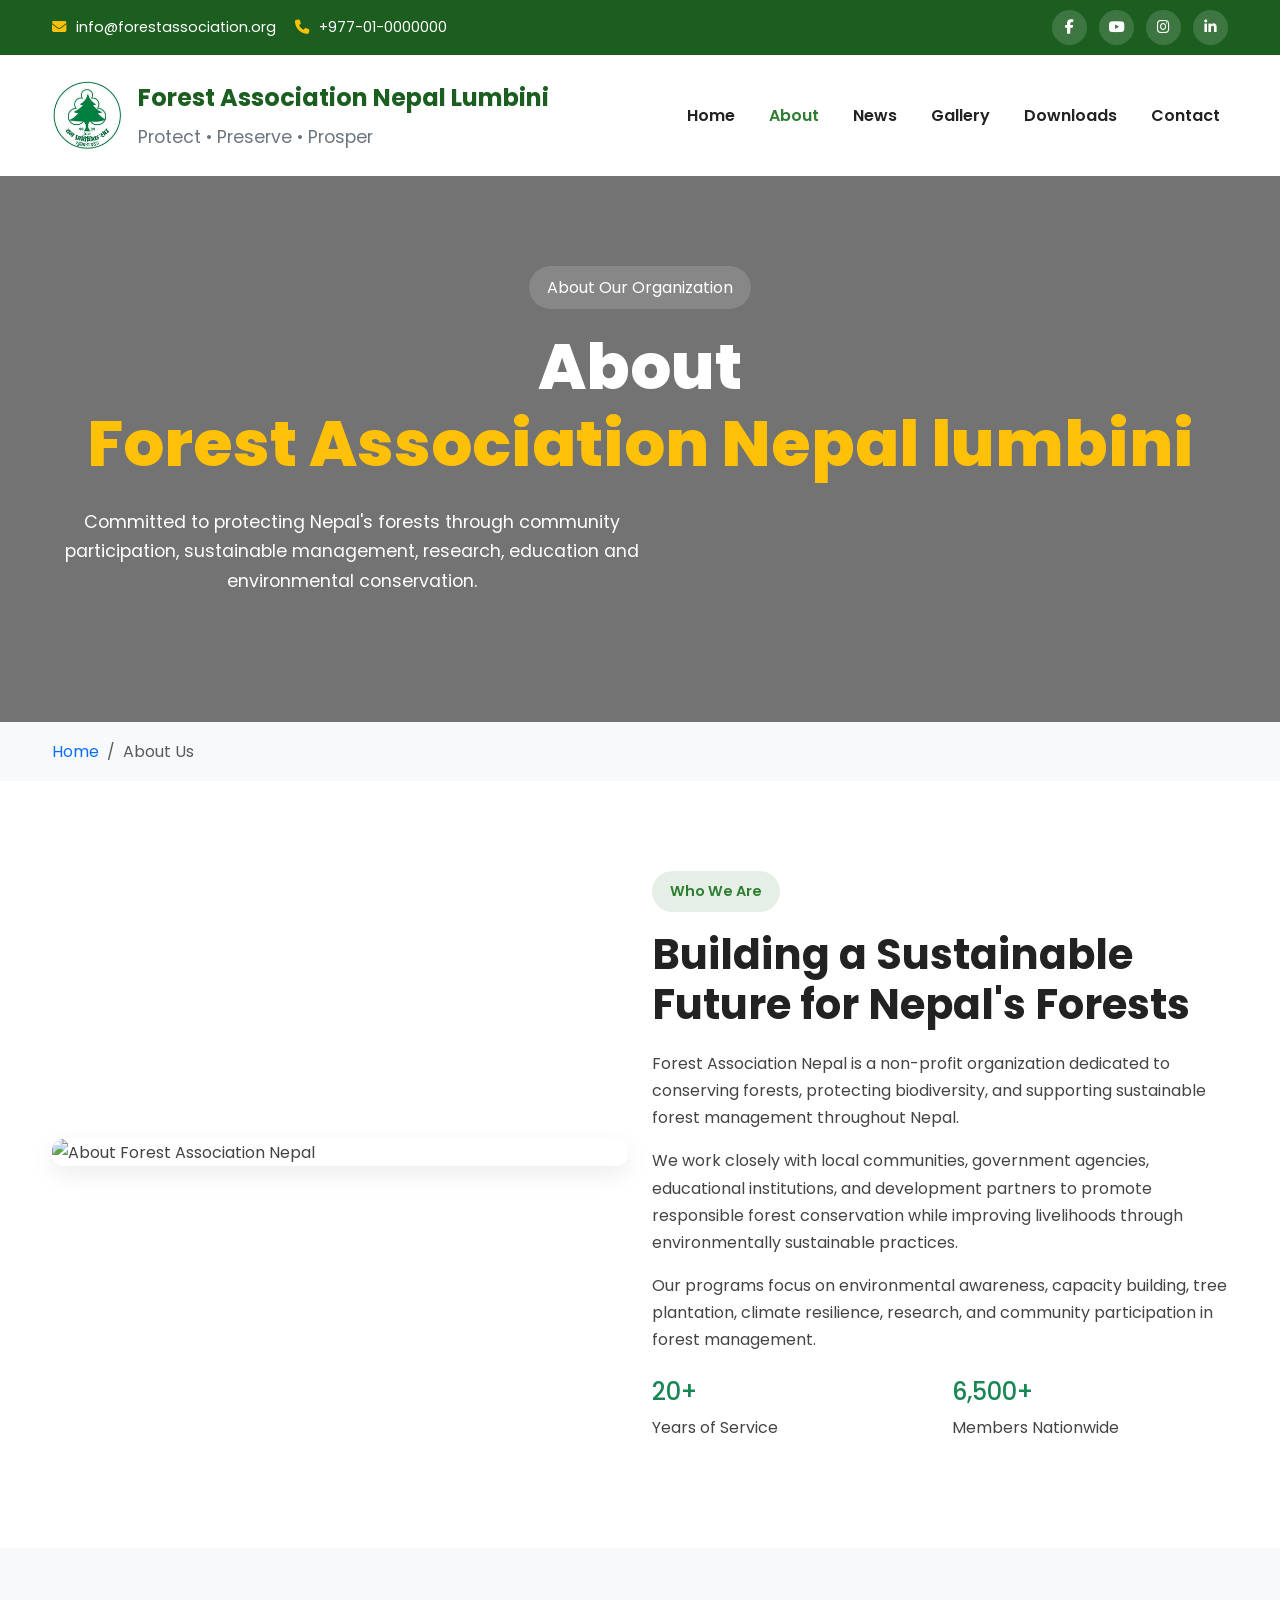
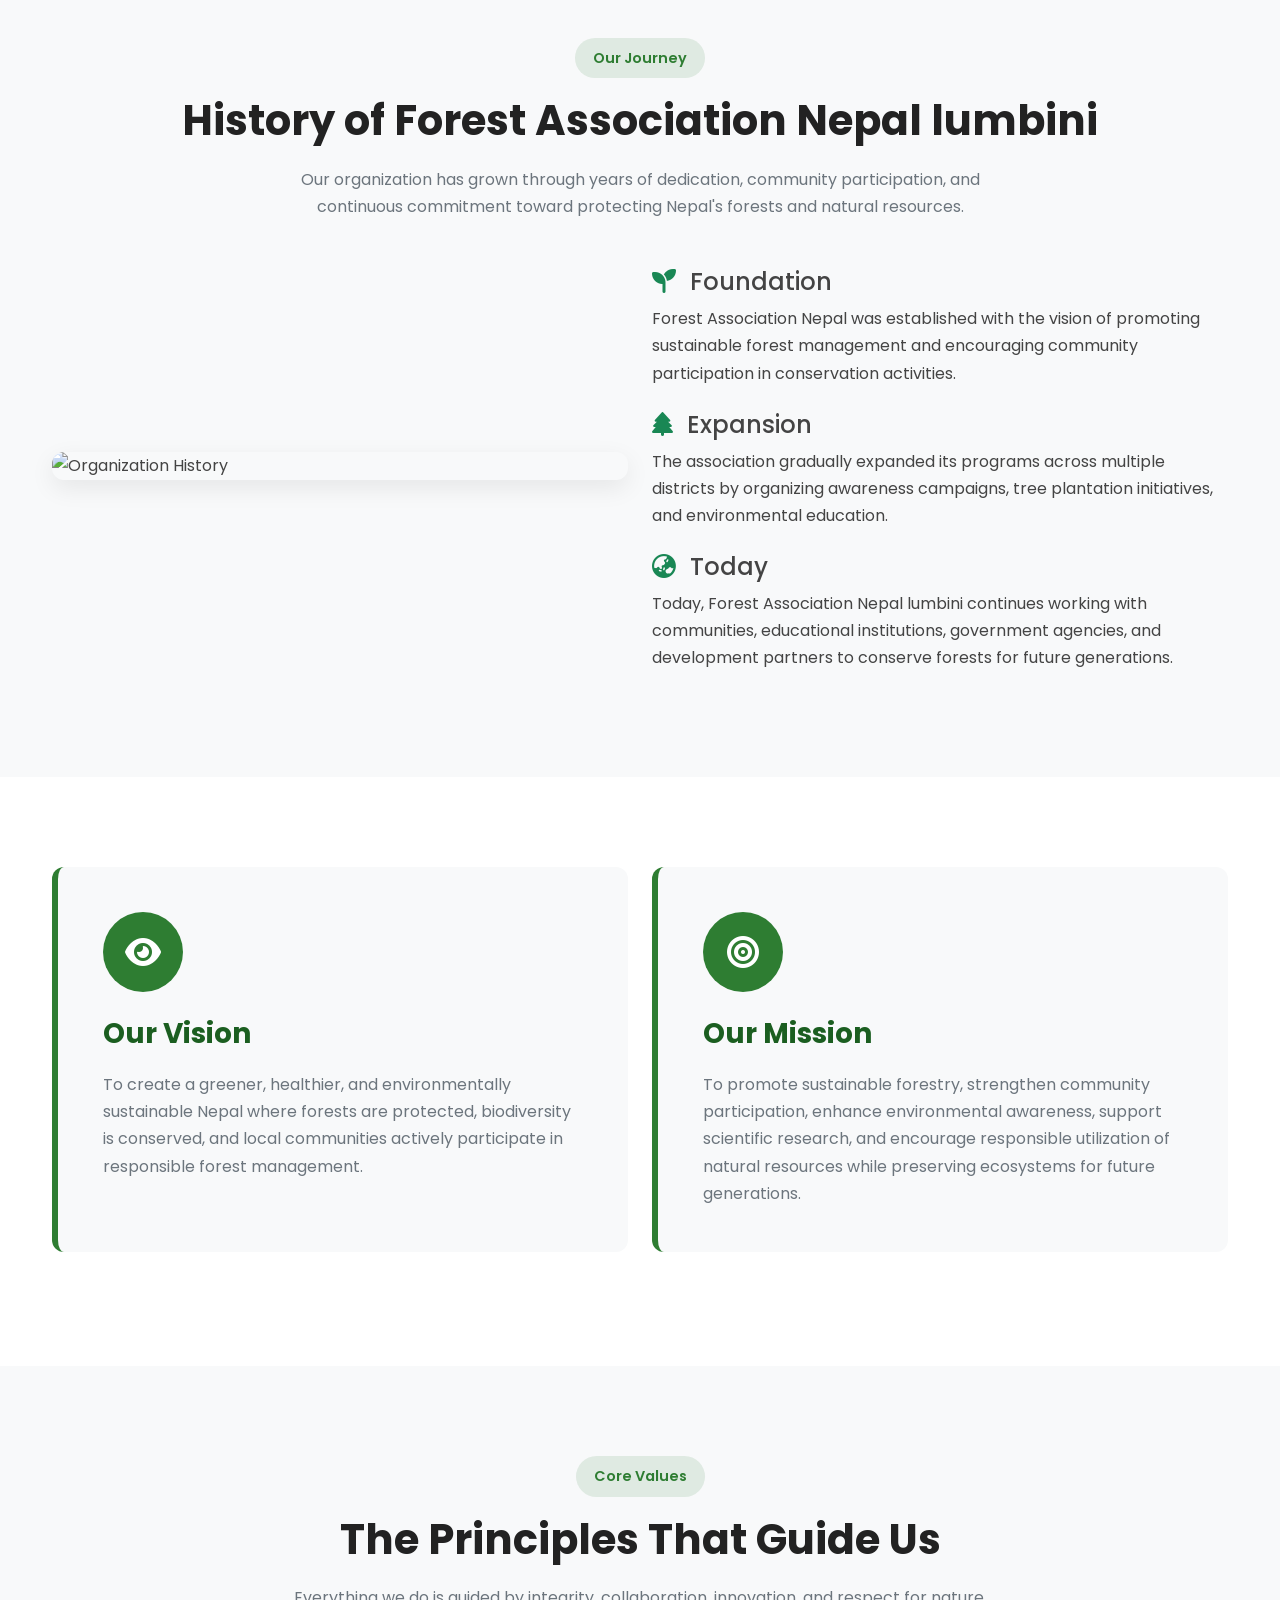
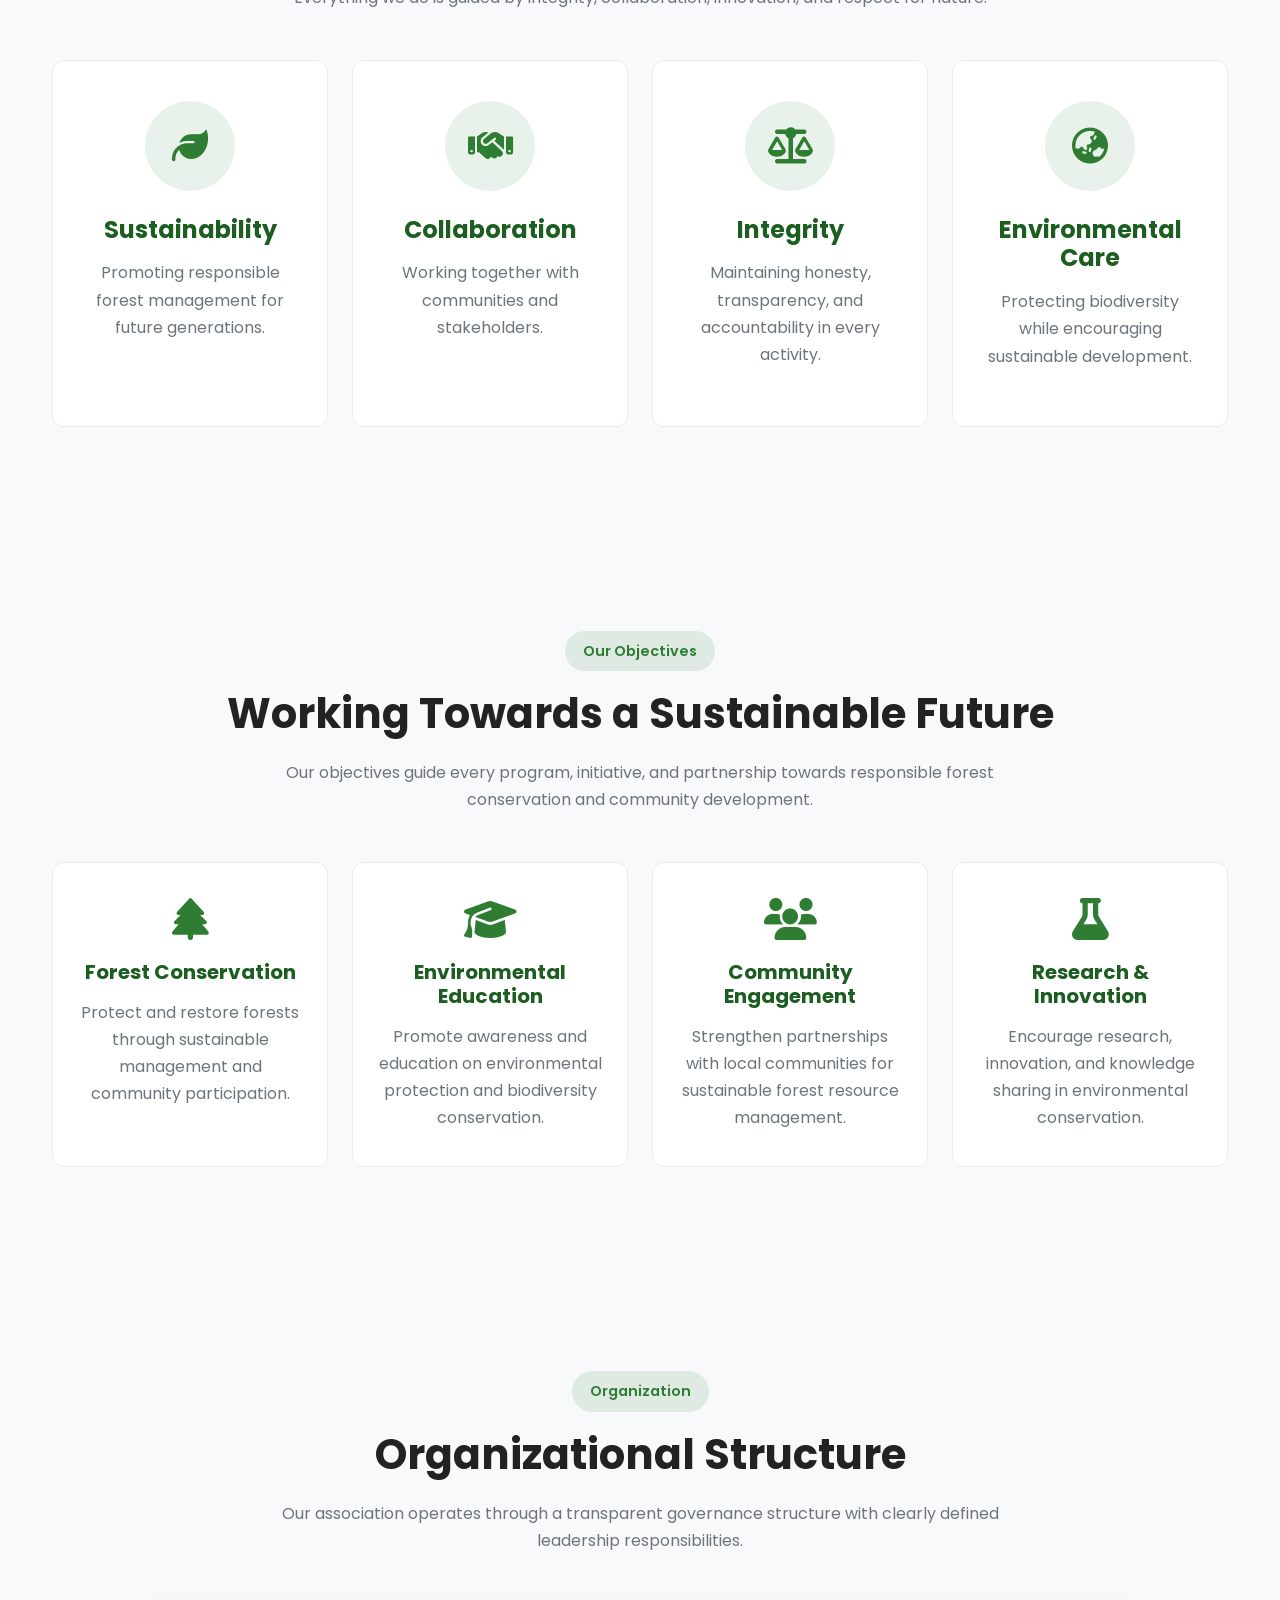
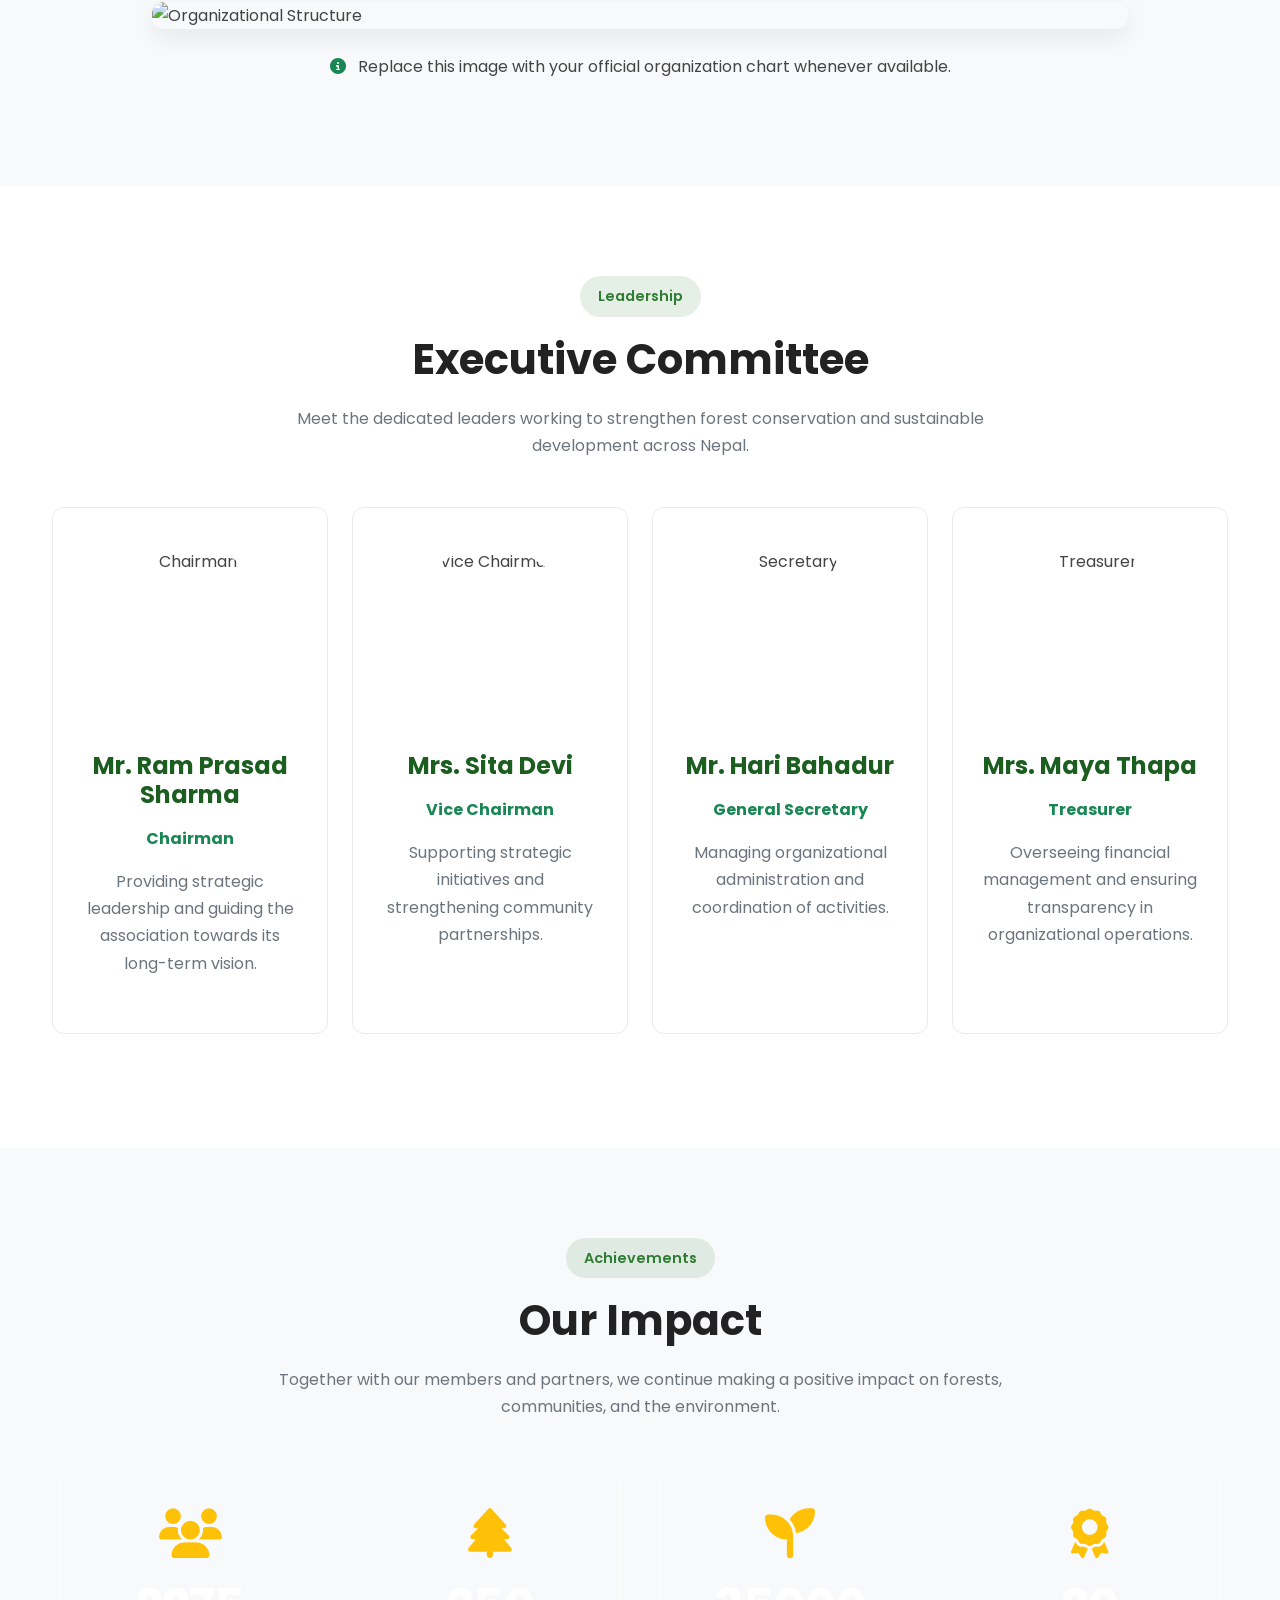
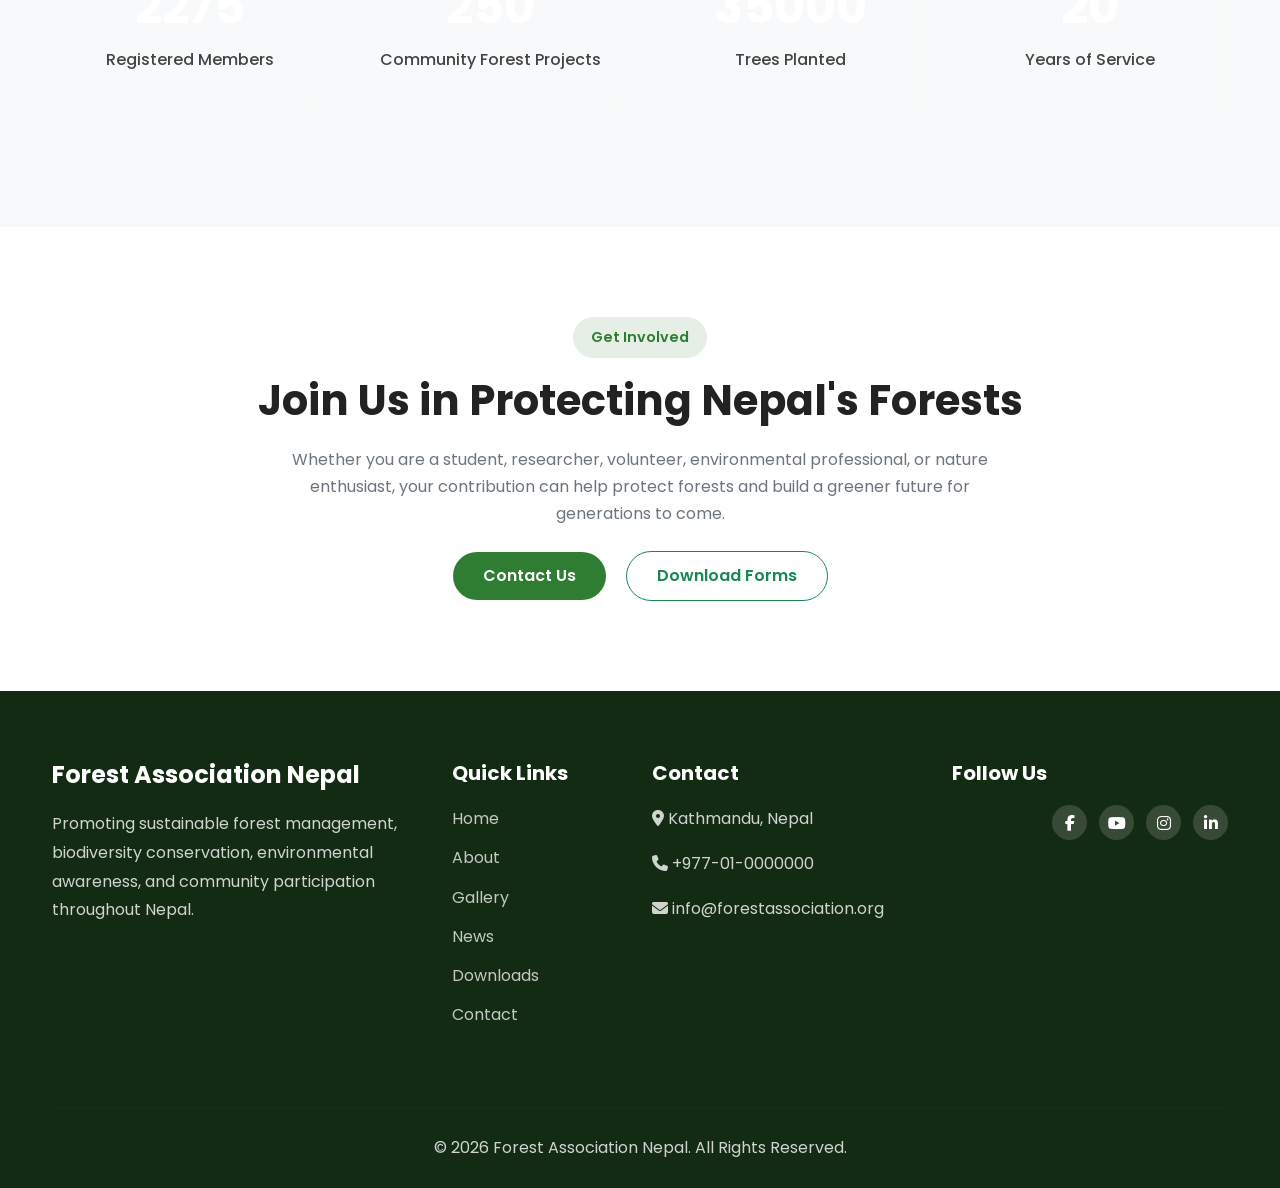
==== commit f00f00cb: "Update about.html" ====
--- a/about.html
+++ b/about.html
@@ -16,7 +16,7 @@
           content="Learn more about Forest Association Nepal Lumbini, our history, mission, vision and dedicated team working for sustainable forest conservation.">
 
     <meta name="keywords"
-          content="Forest Association Nepal, Forest Conservation, Community Forestry, Environment Nepal">
+          content="Forest Association Nepal lumbini, Forest Conservation, Community Forestry, Environment Nepal">
 
     <meta name="author"
           content="Forest Association Nepal Lumbini">
@@ -28,7 +28,7 @@
     =========================================================== -->
 
     <link rel="icon"
-          href="Image/logo/favicon.png">
+          href="image/logo/favicon.png">
 
     <!-- ==========================================================
         BOOTSTRAP
@@ -256,7 +256,7 @@
 
 <span>
 
-Forest Association Nepal
+Forest Association Nepal lumbini
 
 </span>
 
@@ -416,9 +416,6 @@
 </section>
 
 <!-- ==========================================================
-CONTINUE IN PART 2
-
-NEXT
 
 ✓ Organization History
 
@@ -447,7 +444,7 @@
 
 <h2 class="section-title">
 
-History of Forest Association Nepal
+History of Forest Association Nepal lumbini
 
 </h2>
 
@@ -525,7 +522,7 @@
 
 <p>
 
-Today, Forest Association Nepal continues working with
+Today, Forest Association Nepal lumbini continues working with
 communities, educational institutions, government agencies,
 and development partners to conserve forests for future
 generations.
@@ -1459,4 +1456,4 @@
 
 </body>
 
-</html>+</html>
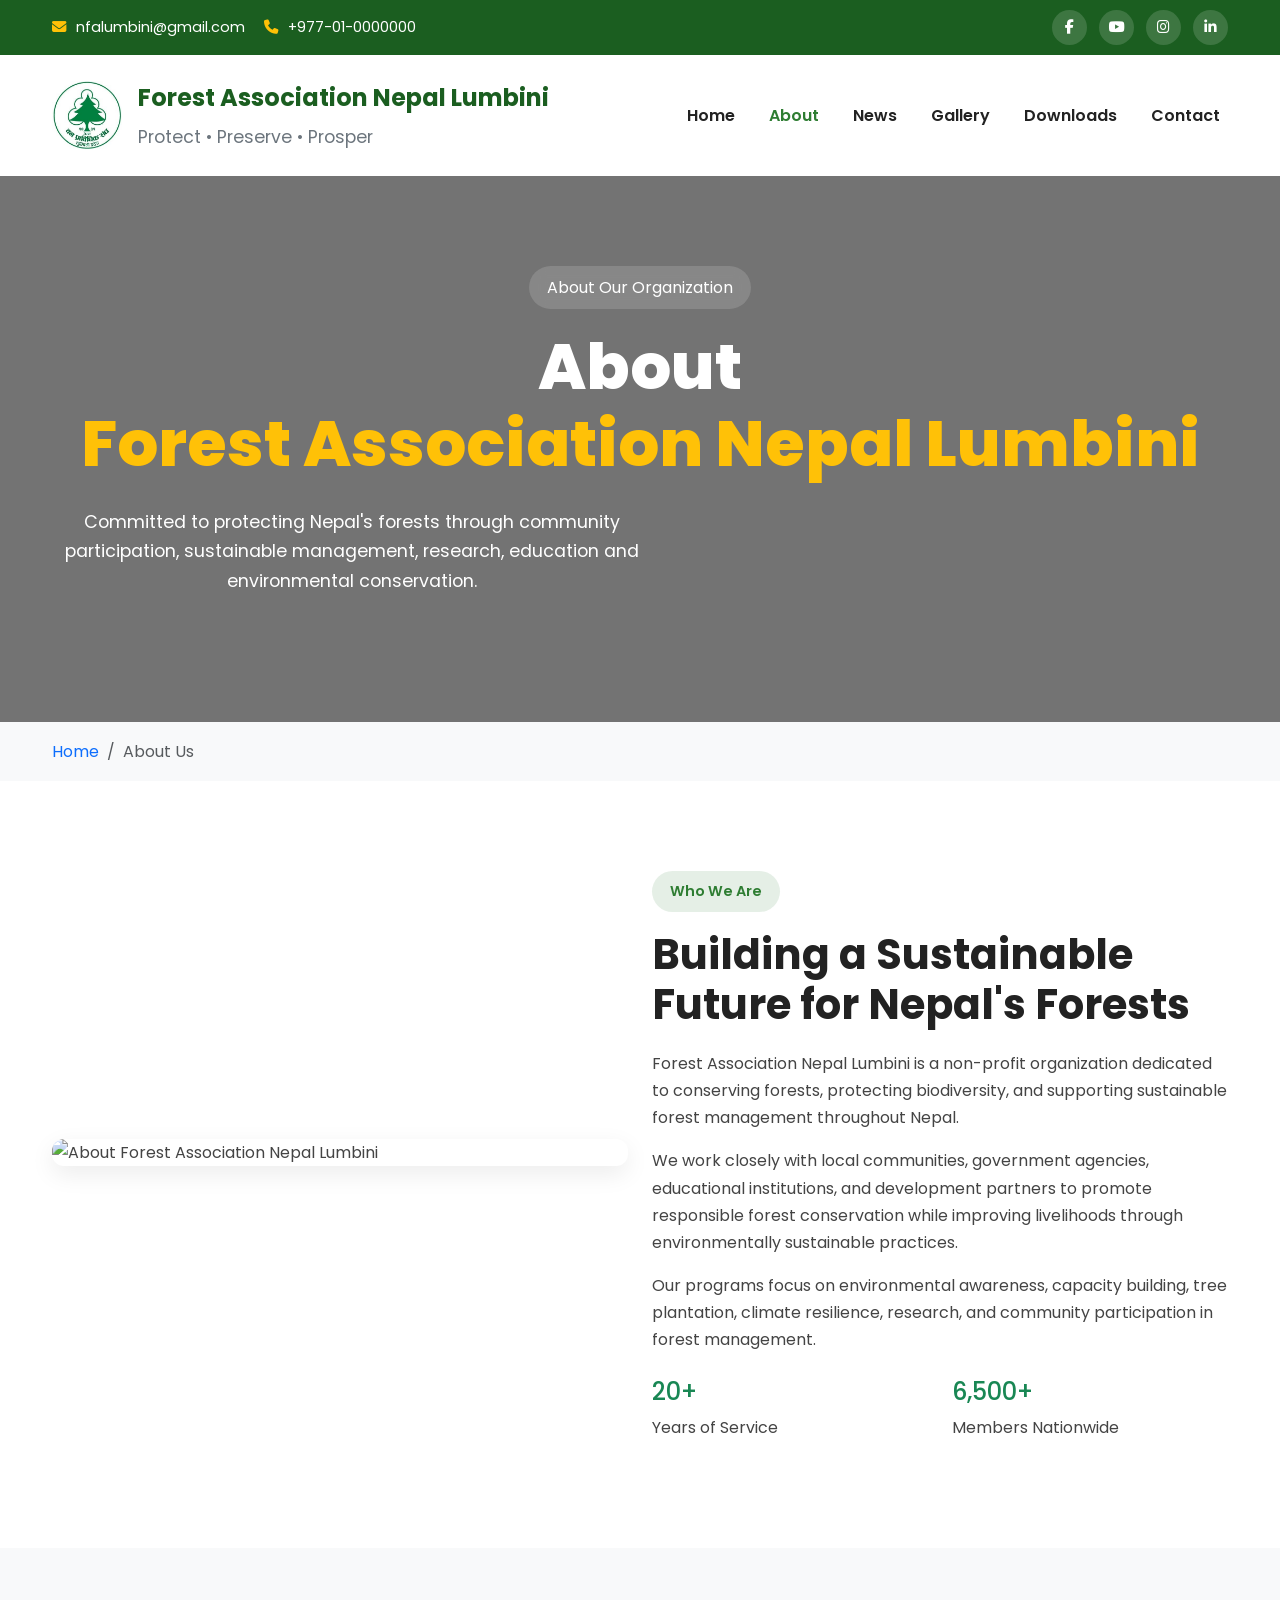
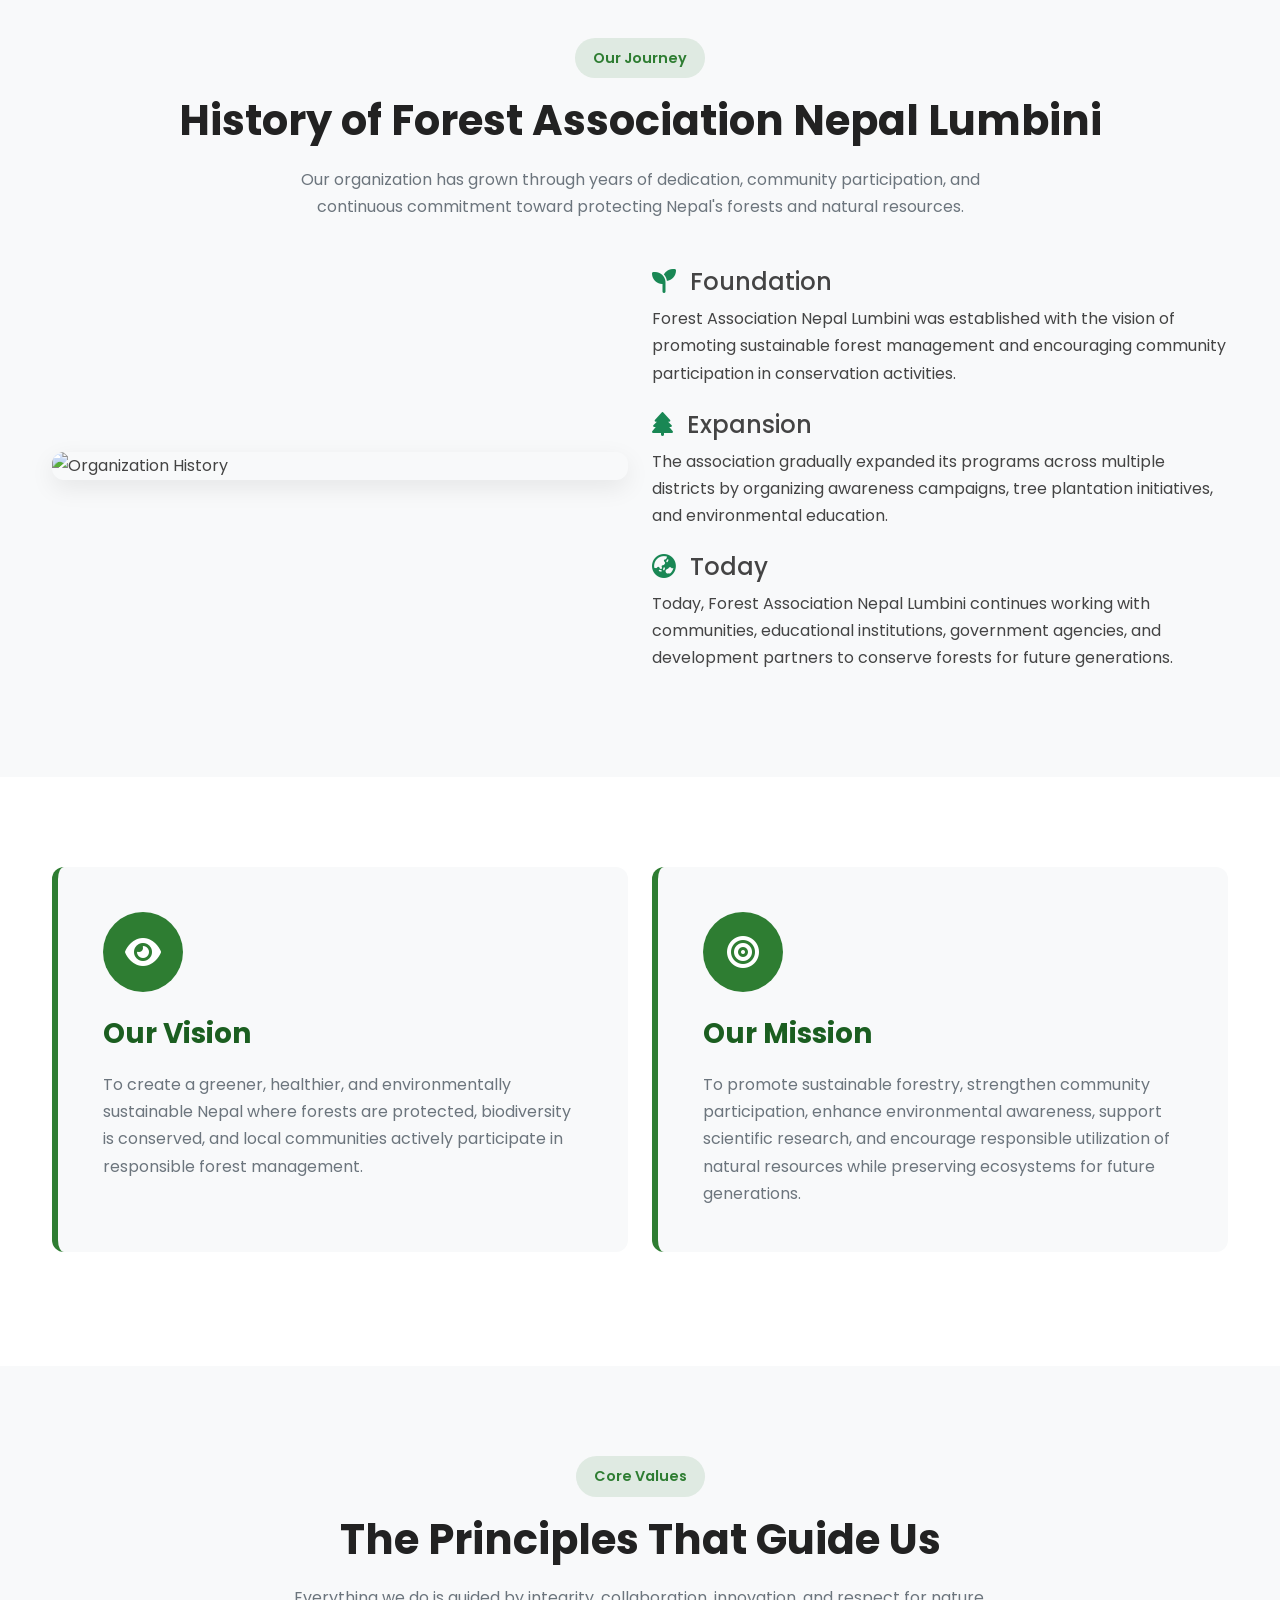
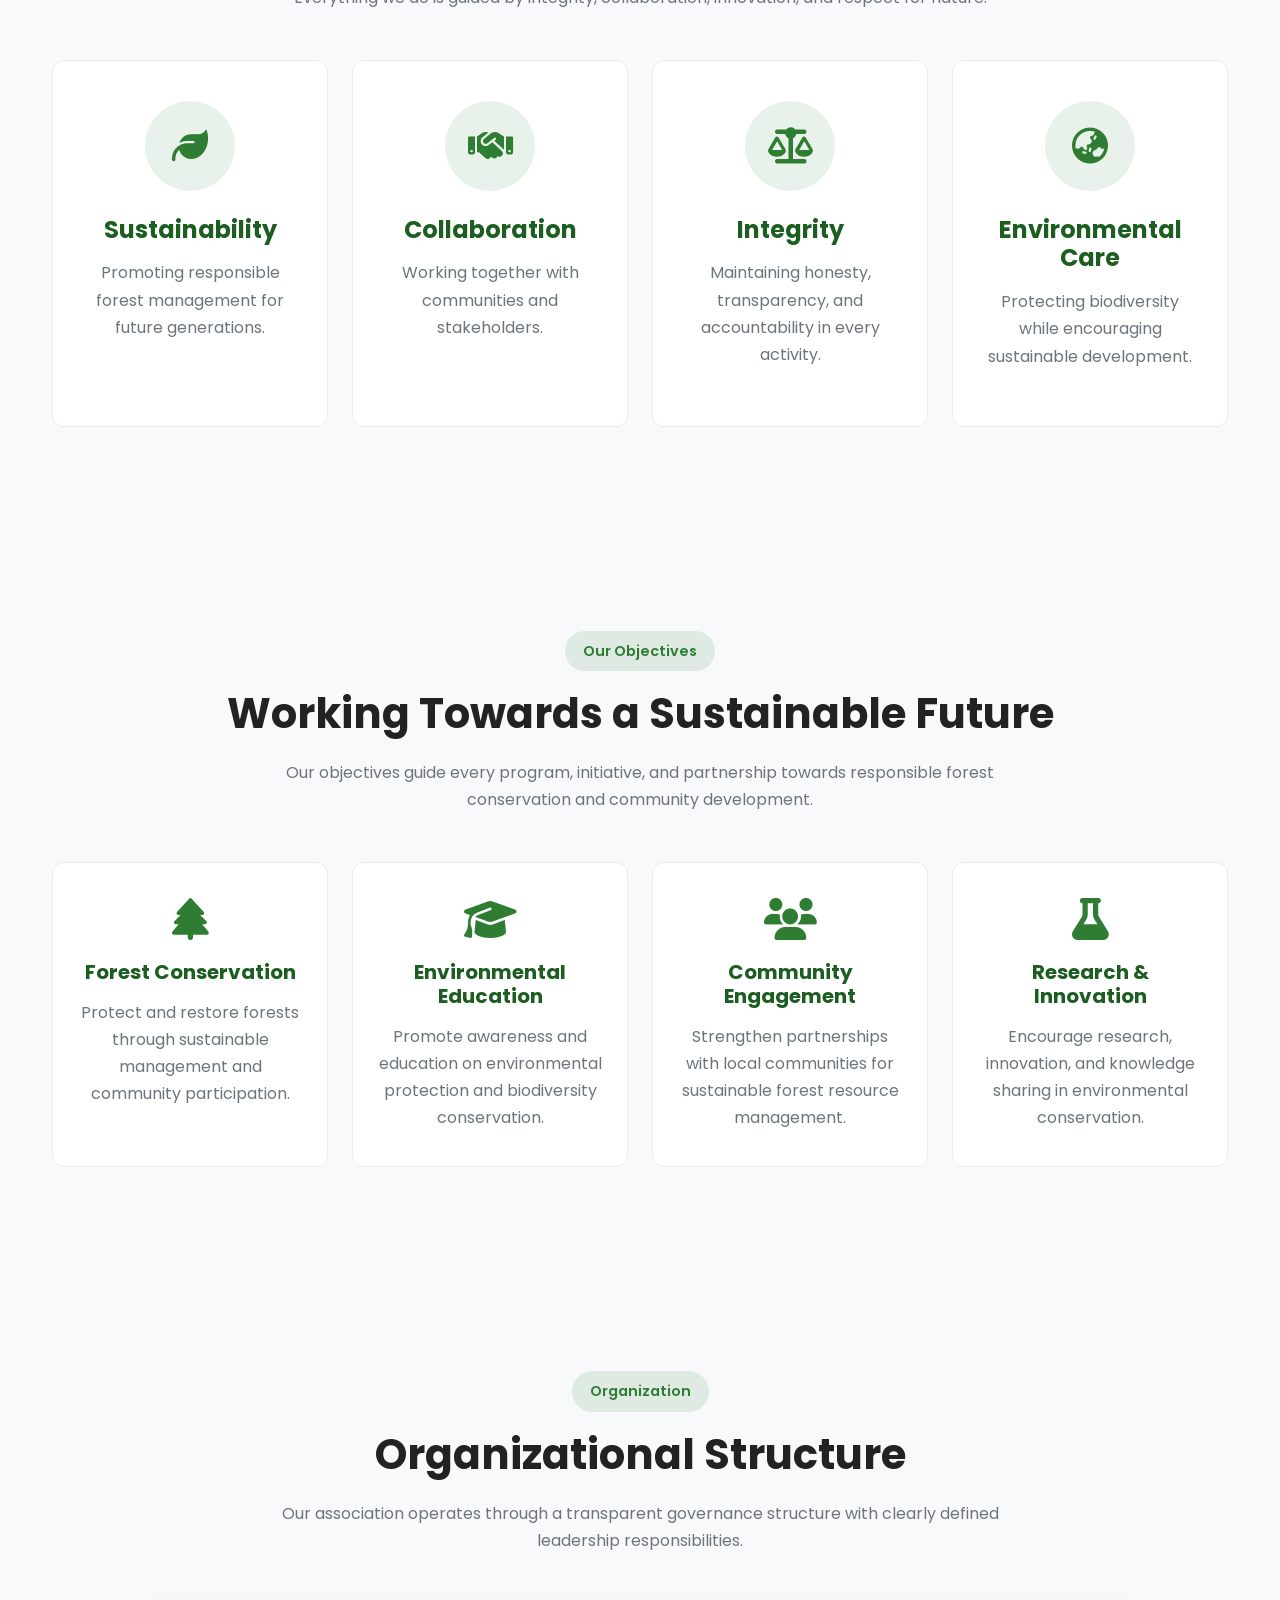
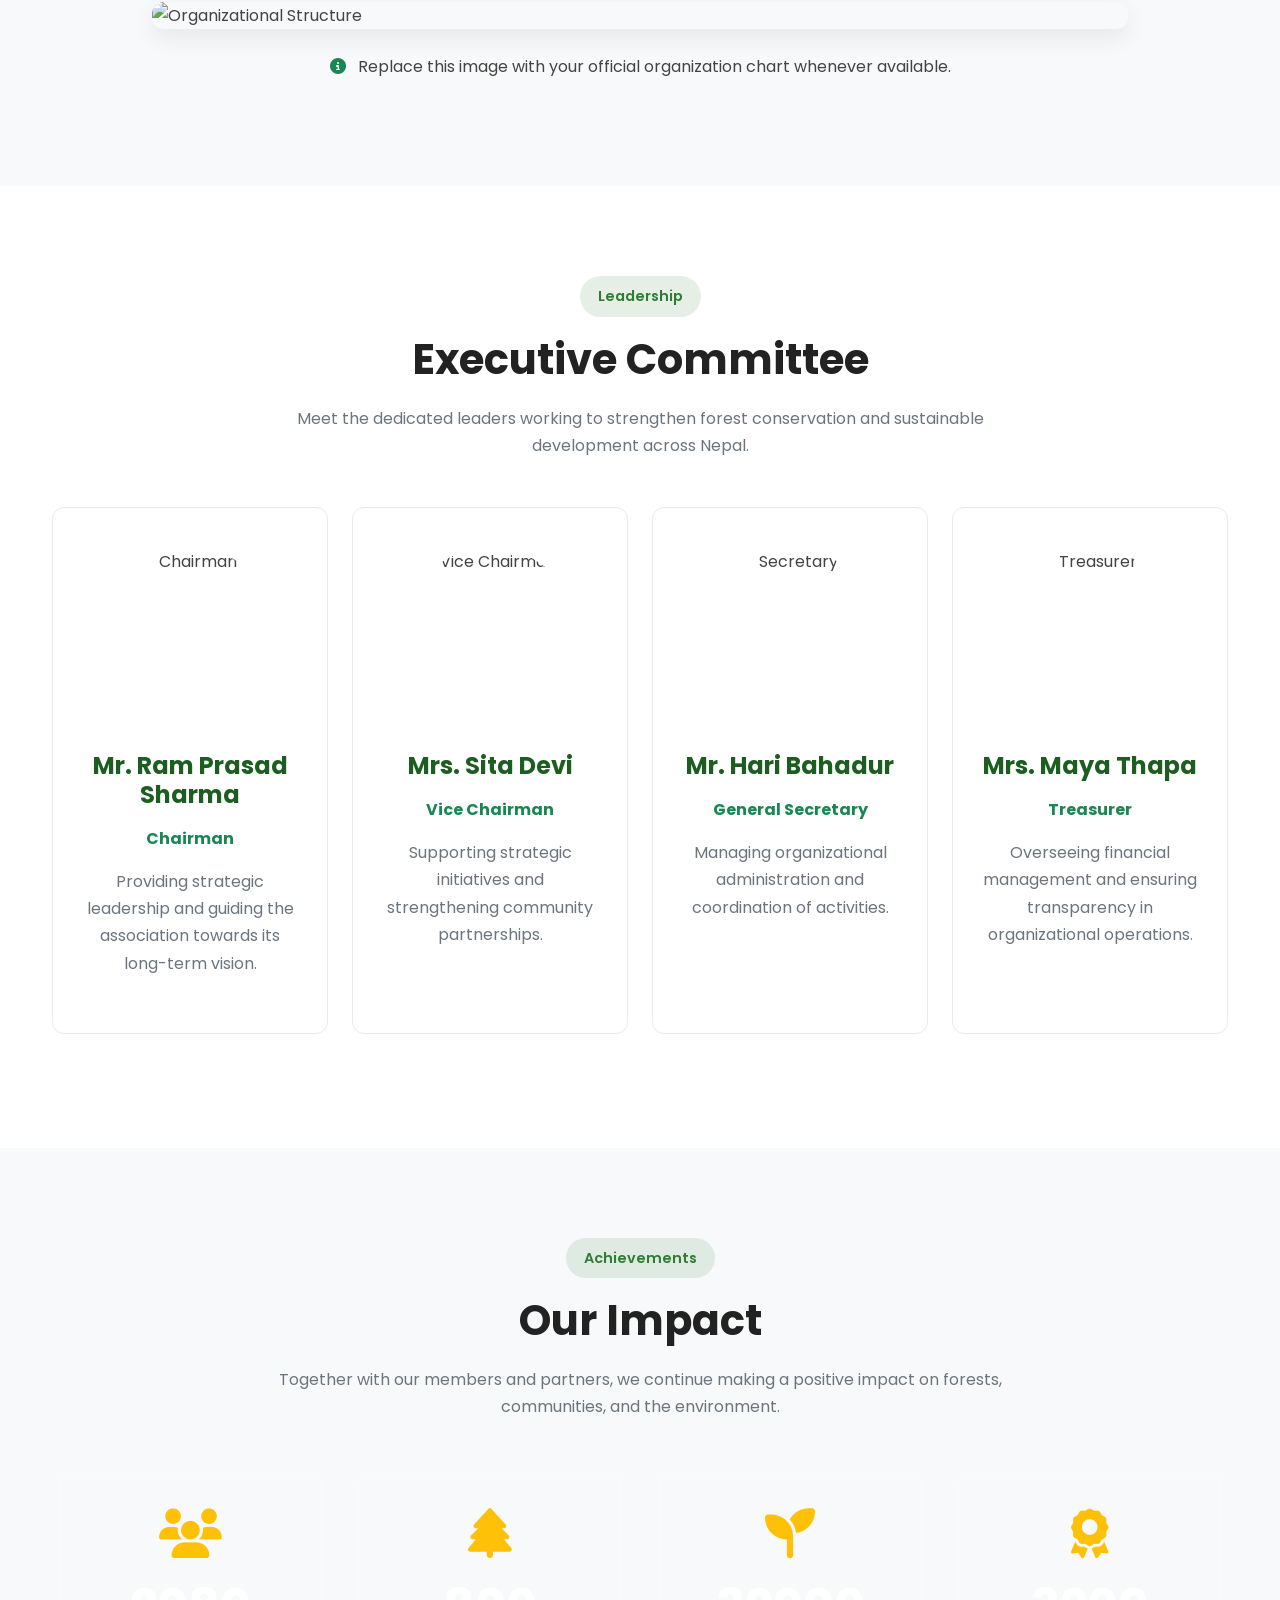
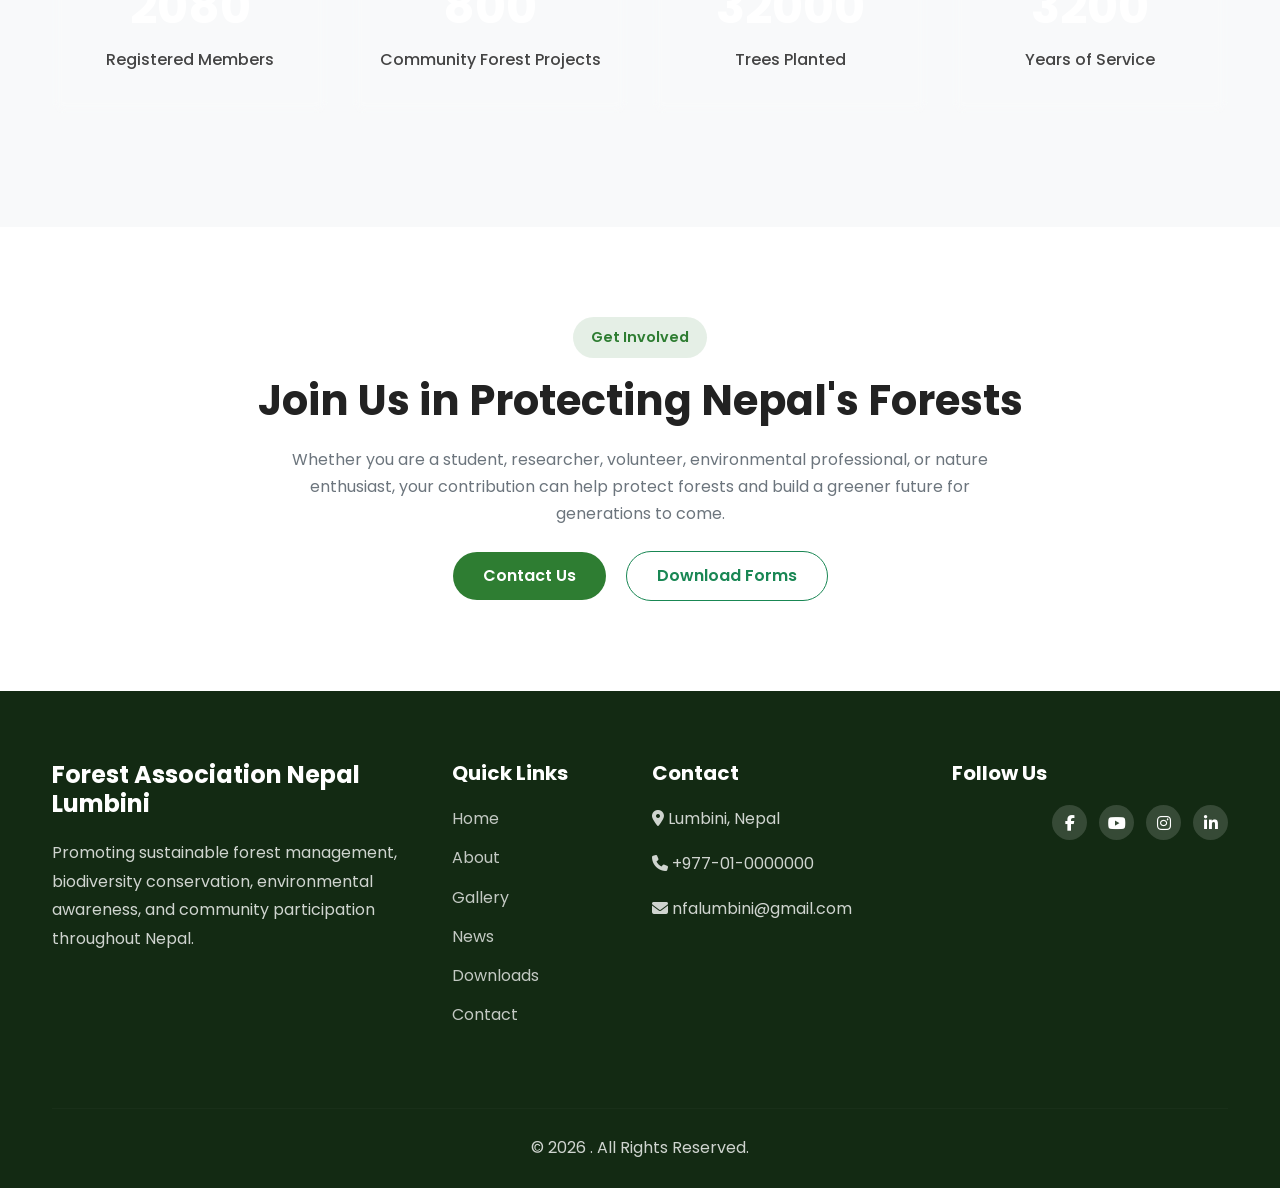
==== commit 02a41096: "Add files via upload UPDATED" ====
--- a/about.html
+++ b/about.html
@@ -74,7 +74,7 @@
 
                     <i class="fas fa-envelope"></i>
 
-                    info@forestassociation.org
+                    nfalumbini@gmail.com
 
                 </span>
 
@@ -92,7 +92,7 @@
 
                 <div class="social-icons">
 
-                    <a href="#"><i class="fab fa-facebook-f"></i></a>
+                    <a href="https://www.facebook.com/people/Lumbini-Nfa/61576280912917/" target="_blank"><i class="fab fa-facebook-f"></i></a>
 
                     <a href="#"><i class="fab fa-youtube"></i></a>
 
@@ -256,7 +256,7 @@
 
 <span>
 
-Forest Association Nepal lumbini
+Forest Association Nepal Lumbini
 
 </span>
 
@@ -326,9 +326,9 @@
 
 <div class="col-lg-6 mb-4">
 
-<img src="images/about/about-main.jpg"
+<img src="image/about/about-main.jpg"
 class="img-fluid rounded shadow"
-alt="About Forest Association Nepal">
+alt="About Forest Association Nepal Lumbini">
 
 </div>
 
@@ -348,7 +348,7 @@
 
 <p>
 
-Forest Association Nepal is a non-profit organization
+Forest Association Nepal Lumbini is a non-profit organization
 dedicated to conserving forests, protecting biodiversity,
 and supporting sustainable forest management throughout Nepal.
 
@@ -416,6 +416,9 @@
 </section>
 
 <!-- ==========================================================
+CONTINUE IN PART 2
+
+NEXT
 
 ✓ Organization History
 
@@ -444,7 +447,7 @@
 
 <h2 class="section-title">
 
-History of Forest Association Nepal lumbini
+History of Forest Association Nepal Lumbini
 
 </h2>
 
@@ -462,7 +465,7 @@
 
 <div class="col-lg-6 mb-4">
 
-<img src="images/about/history.jpg"
+<img src="image/about/history.jpg"
 class="img-fluid rounded shadow"
 alt="Organization History">
 
@@ -482,7 +485,7 @@
 
 <p>
 
-Forest Association Nepal was established with the vision
+Forest Association Nepal Lumbini was established with the vision
 of promoting sustainable forest management and encouraging
 community participation in conservation activities.
 
@@ -522,7 +525,7 @@
 
 <p>
 
-Today, Forest Association Nepal lumbini continues working with
+Today, Forest Association Nepal Lumbini continues working with
 communities, educational institutions, government agencies,
 and development partners to conserve forests for future
 generations.
@@ -940,7 +943,7 @@
 
 <div class="col-lg-10">
 
-<img src="images/about/organization.jpg"
+<img src="image/about/organization.jpg"
 class="img-fluid rounded shadow"
 alt="Organizational Structure">
 
@@ -1004,7 +1007,7 @@
 
 <div class="about-card">
 
-<img src="images/team/chairman.jpg"
+<img src="image/team/chairman.jpg"
 class="img-fluid rounded-circle mx-auto mb-4"
 style="width:180px;height:180px;object-fit:cover;"
 alt="Chairman">
@@ -1038,7 +1041,7 @@
 
 <div class="about-card">
 
-<img src="images/team/vice-chairman.jpg"
+<img src="image/team/vice-chairman.jpg"
 class="img-fluid rounded-circle mx-auto mb-4"
 style="width:180px;height:180px;object-fit:cover;"
 alt="Vice Chairman">
@@ -1072,7 +1075,7 @@
 
 <div class="about-card">
 
-<img src="images/team/secretary.jpg"
+<img src="image/team/secretary.jpg"
 class="img-fluid rounded-circle mx-auto mb-4"
 style="width:180px;height:180px;object-fit:cover;"
 alt="Secretary">
@@ -1106,7 +1109,7 @@
 
 <div class="about-card">
 
-<img src="images/team/treasurer.jpg"
+<img src="image/team/treasurer.jpg"
 class="img-fluid rounded-circle mx-auto mb-4"
 style="width:180px;height:180px;object-fit:cover;"
 alt="Treasurer">
@@ -1212,7 +1215,7 @@
 
                     <i class="fas fa-tree"></i>
 
-                    <h2 class="counter">250</h2>
+                    <h2 class="counter">2500</h2>
 
                     <p>Community Forest Projects</p>
 
@@ -1240,7 +1243,7 @@
 
                     <i class="fas fa-award"></i>
 
-                    <h2 class="counter">20</h2>
+                    <h2 class="counter">10000</h2>
 
                     <p>Years of Service</p>
 
@@ -1319,7 +1322,7 @@
 
                 <h4>
 
-                    Forest Association Nepal
+                    Forest Association Nepal Lumbini
 
                 </h4>
 
@@ -1371,7 +1374,7 @@
                 <p>
 
                     <i class="fas fa-location-dot"></i>
-                    Kathmandu, Nepal
+                    Lumbini, Nepal
 
                 </p>
 
@@ -1385,7 +1388,7 @@
                 <p>
 
                     <i class="fas fa-envelope"></i>
-                    info@forestassociation.org
+                    nfalumbini@gmail.com
 
                 </p>
 
@@ -1401,7 +1404,7 @@
 
                 <div class="social-icons">
 
-                    <a href="#"><i class="fab fa-facebook-f"></i></a>
+                    <a href="https://www.facebook.com/people/Lumbini-Nfa/61576280912917/" target="_blank"><i class="fab fa-facebook-f"></i></a>
 
                     <a href="#"><i class="fab fa-youtube"></i></a>
 
@@ -1422,7 +1425,7 @@
             <p class="mb-0">
 
                 © <span id="currentYear"></span>
-                Forest Association Nepal.
+                    .
                 All Rights Reserved.
 
             </p>
@@ -1456,4 +1459,4 @@
 
 </body>
 
-</html>
+</html>
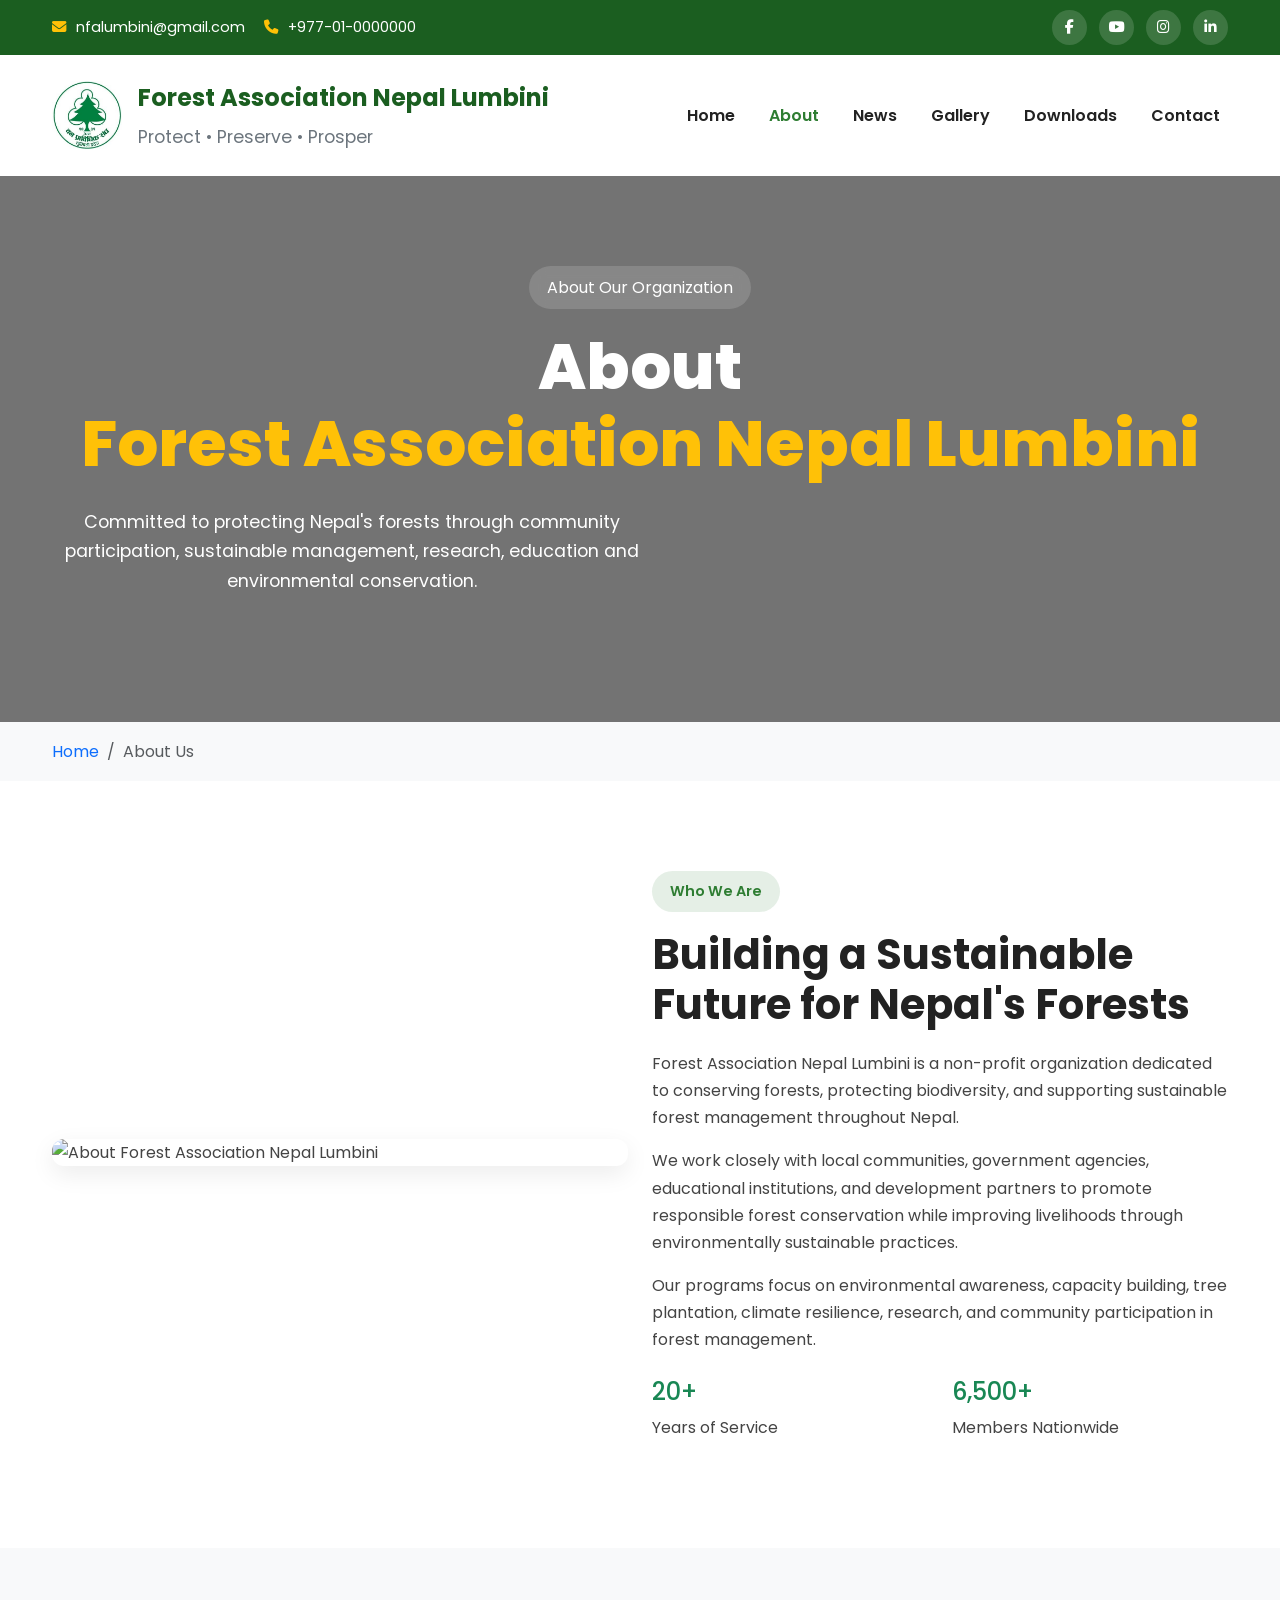
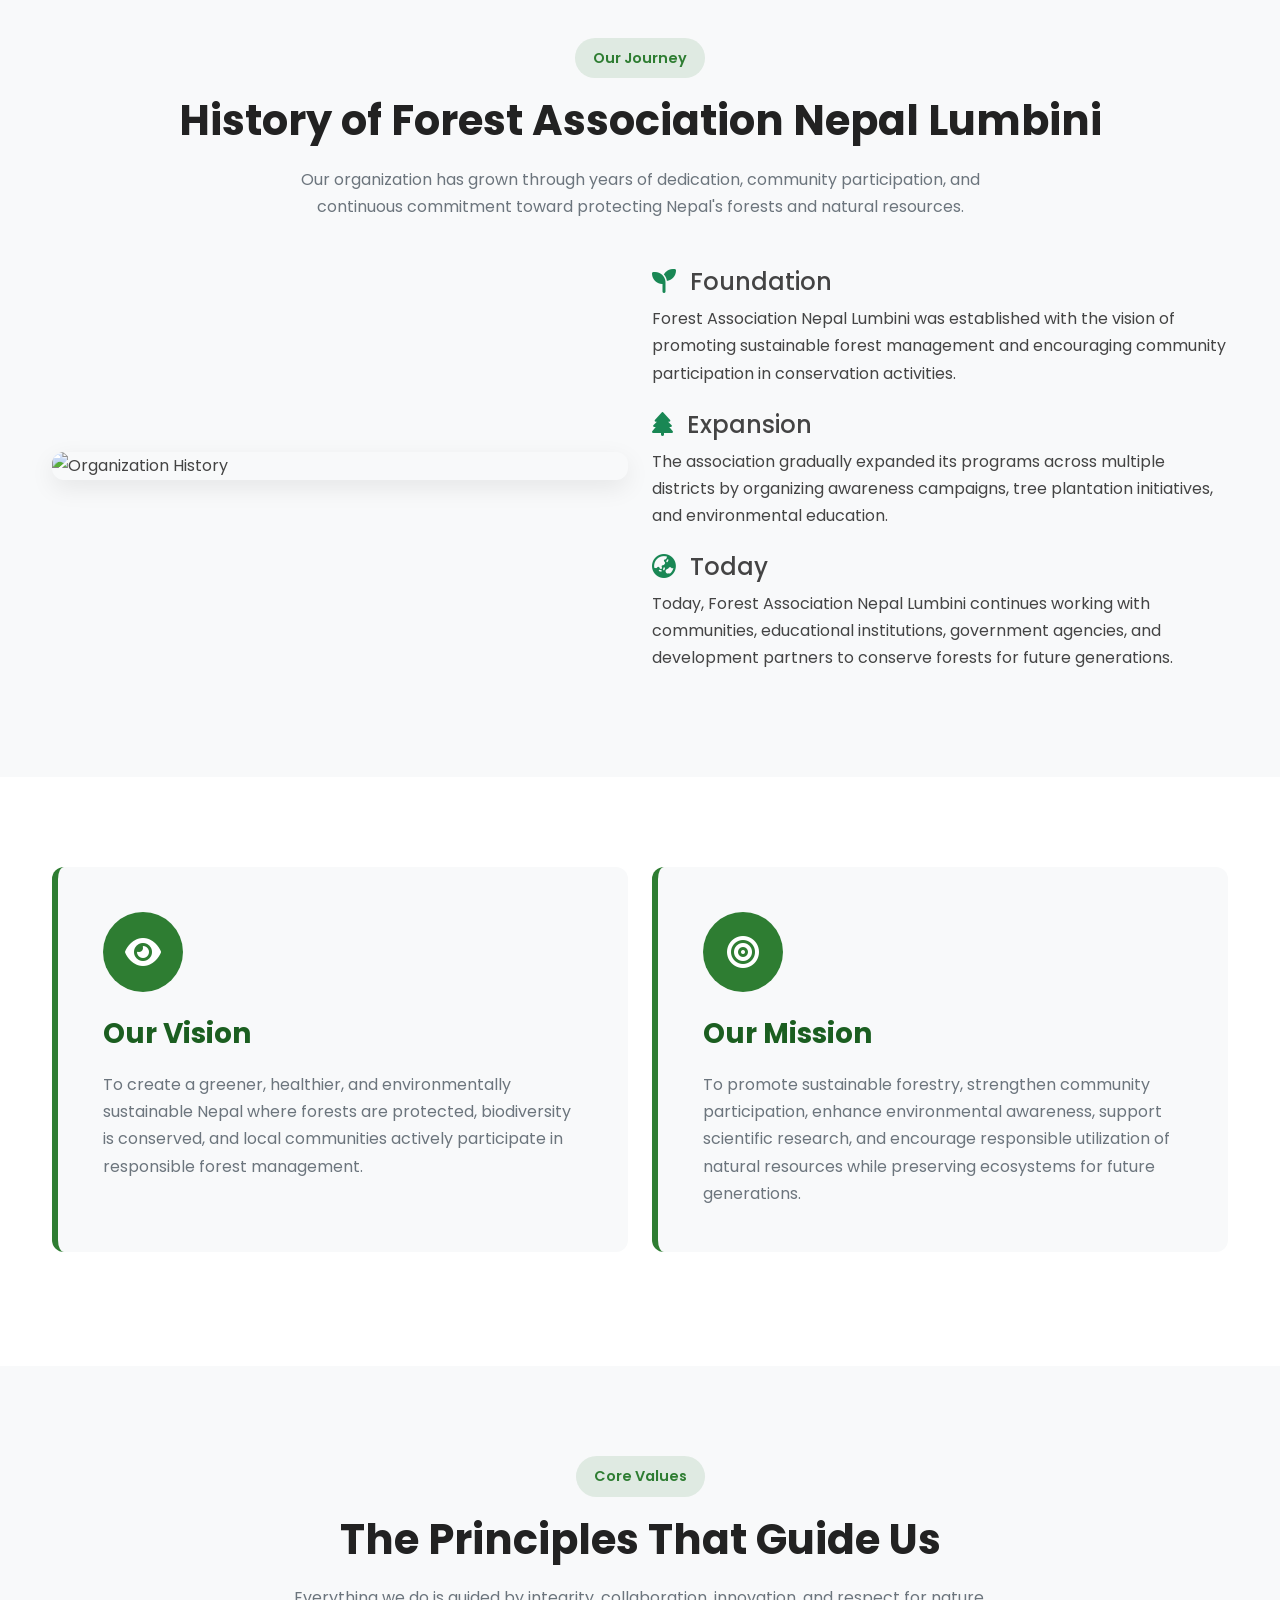
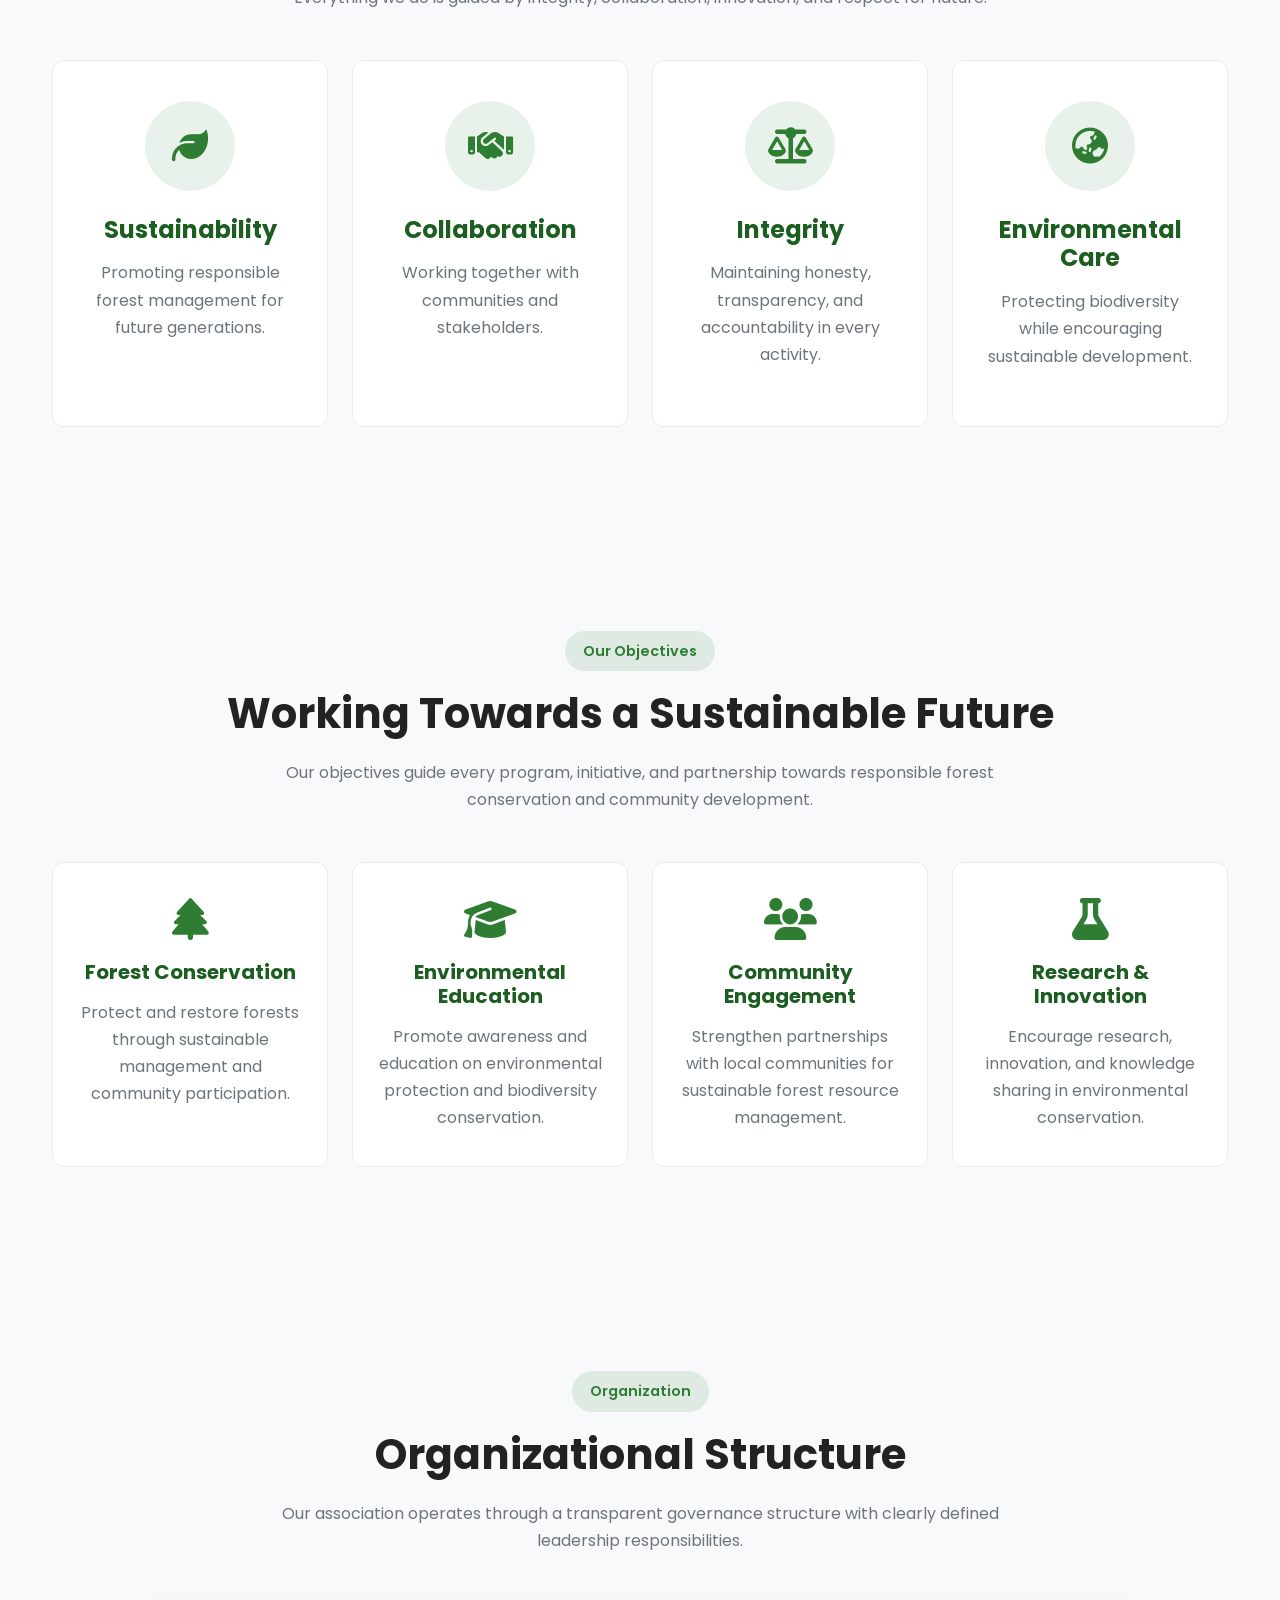
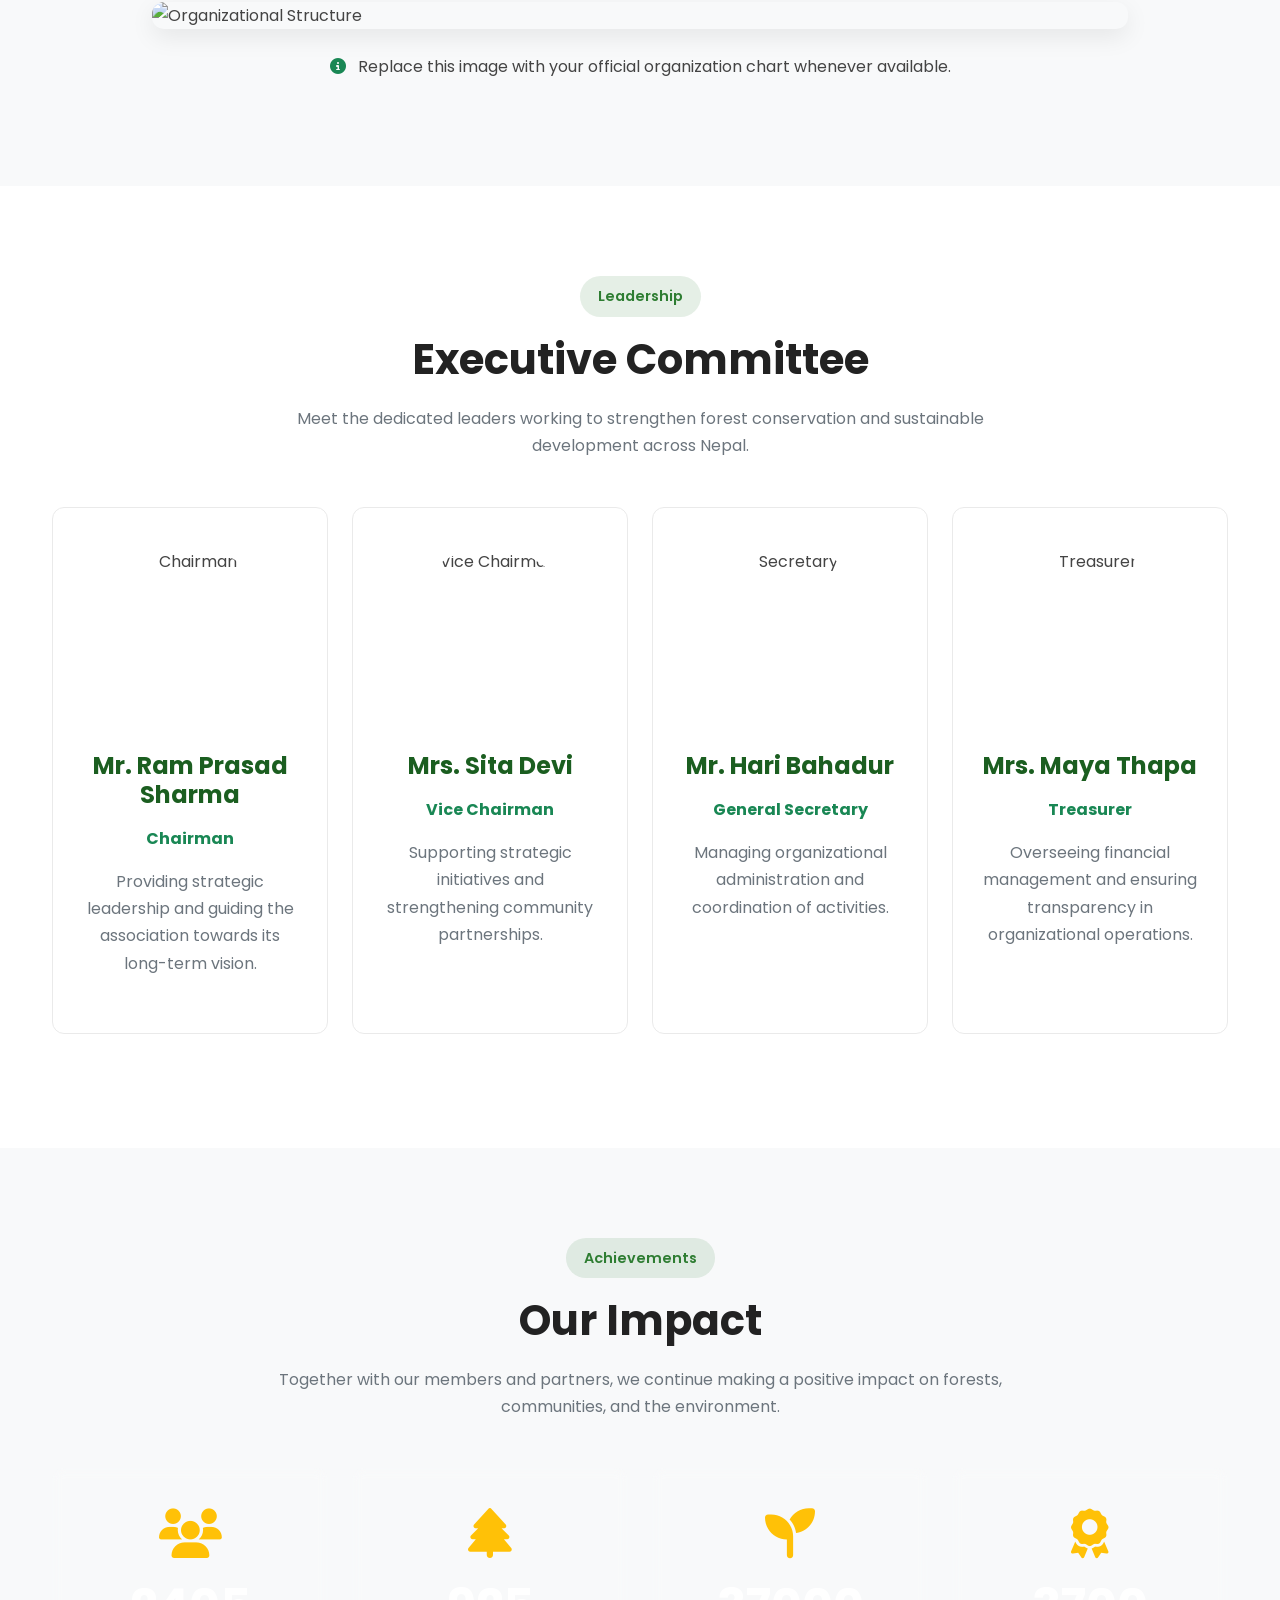
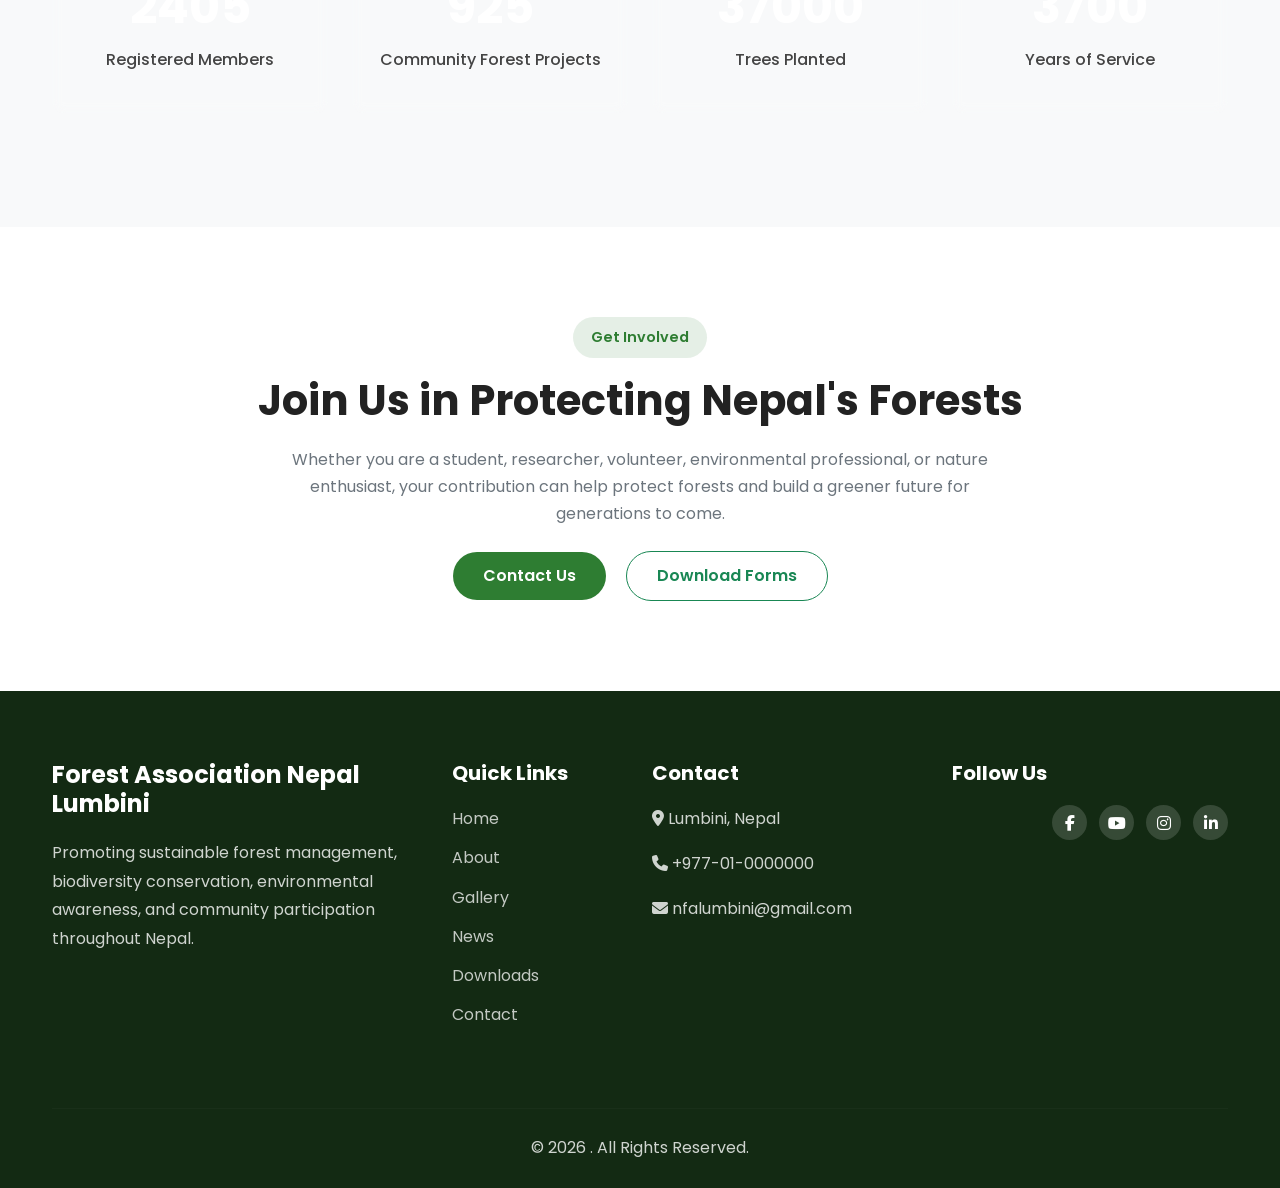
==== commit 99a890f6: "Update about.html" ====
--- a/about.html
+++ b/about.html
@@ -27,8 +27,7 @@
         FAVICON
     =========================================================== -->
 
-    <link rel="icon"
-          href="image/logo/favicon.png">
+    
 
     <!-- ==========================================================
         BOOTSTRAP
@@ -1459,4 +1458,4 @@
 
 </body>
 
-</html>+</html>
